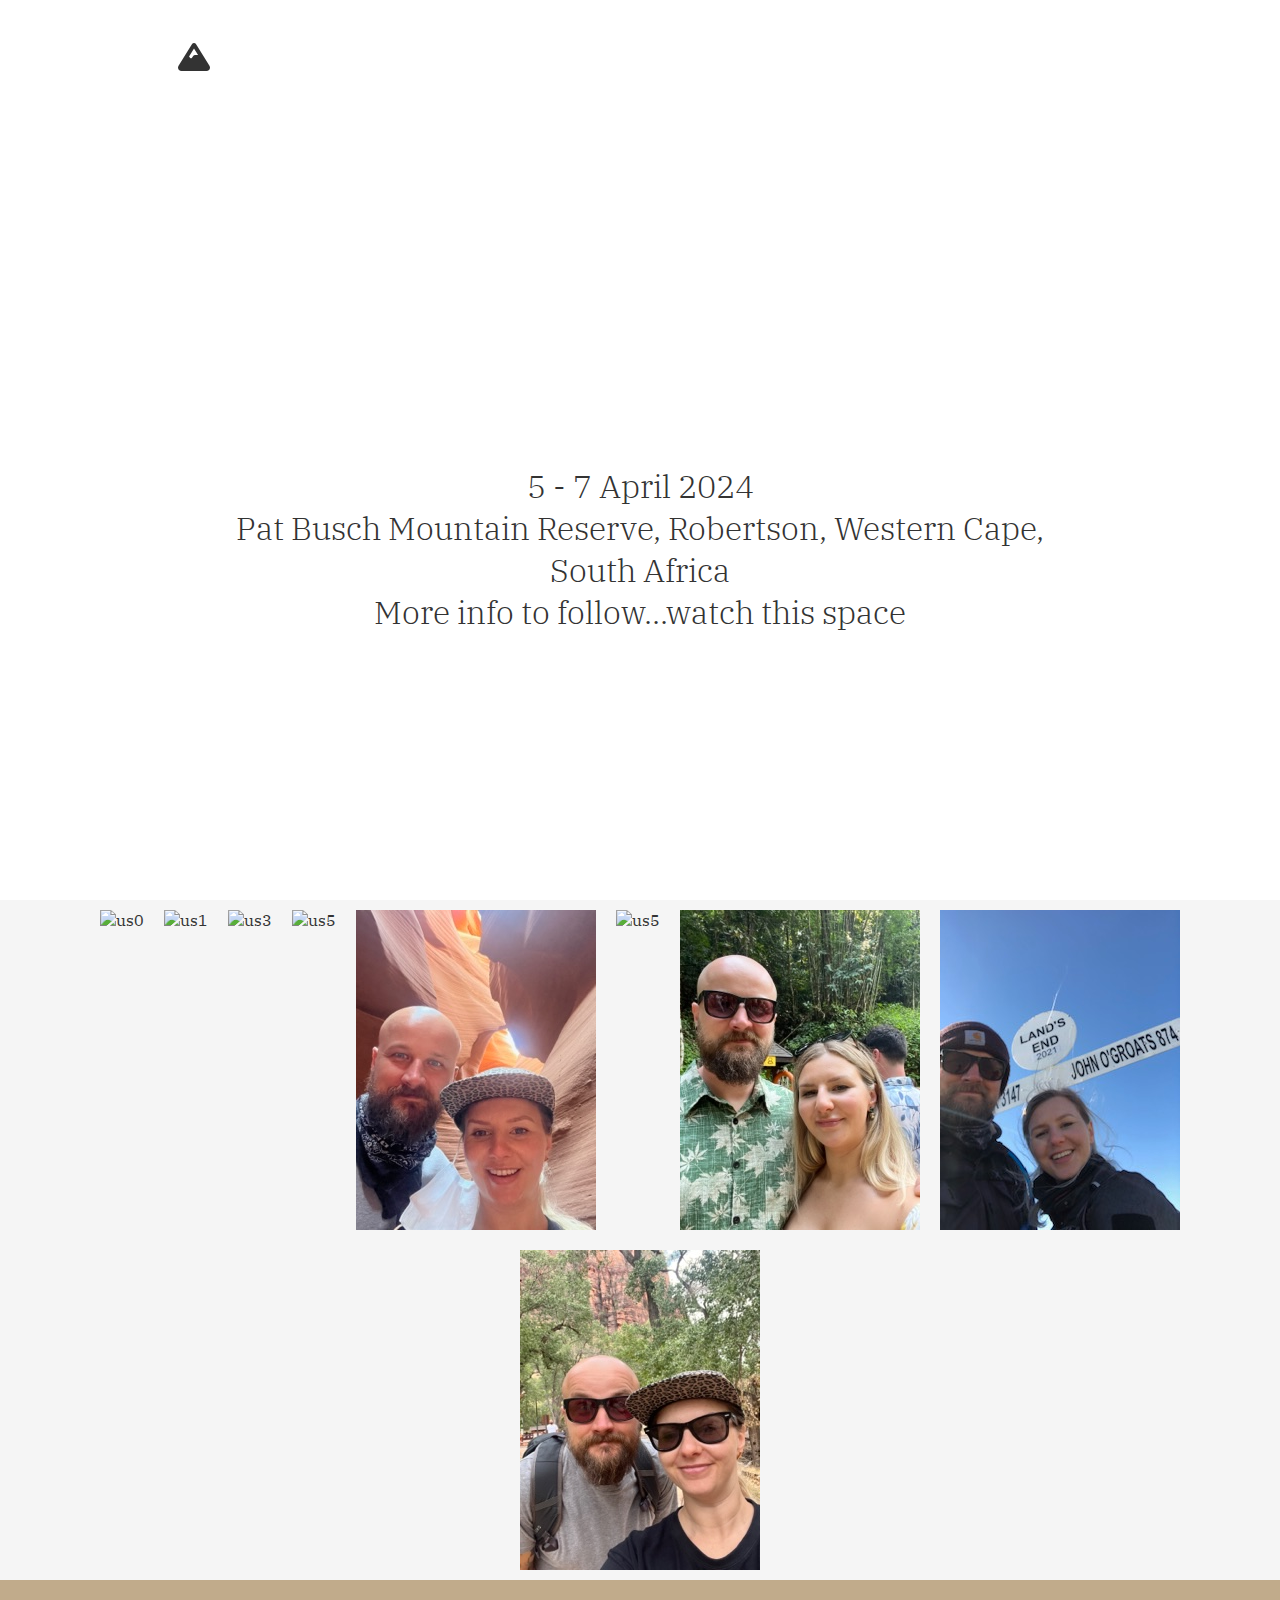
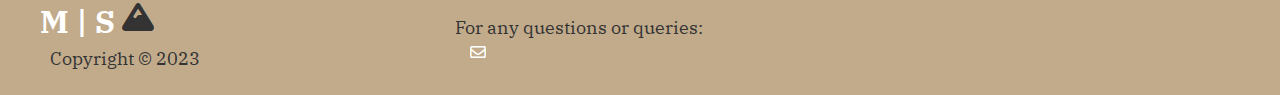
==== index.html @ fc1b4ce1 "initial commit" ====
<!DOCTYPE html>
<html lang="en">
<head>
    <meta charset="UTF-8">
    <meta http-equiv="X-UA-Compatible" content="IE=edge">
    <meta name="viewport" content="width=device-width, initial-scale=1.0">
    <title>M | S</title>
    <link rel="stylesheet" href="style.css">
    <link rel="stylesheet" href="https://cdnjs.cloudflare.com/ajax/libs/font-awesome/6.4.0/css/all.min.css">

</head>
<body>

<!--Nav-->
<header>
<a class='logo' href="#invite">M | S <i class="fa-solid fa-mountain"></i></a>
</header>


<!--Save the date-->
<section class="banner">
    <div class="content">
        <h2>Milos & Samantha</h2>
        <h2>Save the Date</h2>
        <h3>5 - 7 April 2024</h3>
        <h3>Pat Busch Mountain Reserve, Robertson, Western Cape, South Africa</h3>
        <h3>More info to follow...watch this space</h3>
    </div>
</section>



<section class="images">
    <img src="images/image10.jpg" alt="us0">
    <img src="images/image34.jpg" alt="us1">
    <img src="images/image9.jpg" alt="us3">
    <img src="images/image12.jpg" alt="us5">
    <img src="images/image20.jpg" alt="us5">
    <img src="images/image6.jpg" alt="us5">
    <img src="images/image29.jpg" alt="us5">
    <img src="images/image25.jpg" alt="us5">
    <img src="images/image22.jpg" alt="us5">


</section>

<footer class="footer">
    <div class="grid">
        <div>
            <h1 class="logo">M | S <i class="fa-solid fa-mountain"></i> </h1>
            <p>Copyright &copy; 2023</p>
        </div>
        <div class="email">
            <p class="lead">For any questions or queries:</p>
            <a href="mailto:sam.alsemgeest@yahoo.com"><i class="fa-regular fa-envelope"></i></a>     
        </div>
    </div>
</footer>


<script typee="text/javascript">
    window.addEventListener('scroll', function(){
        const header = document.querySelector('header');
        header.classList.toggle('sticky', window.scrollY > 0);
    })



</script>
    
</body>
</html>
---- style.css ----
@import url('https://fonts.googleapis.com/css2?family=Abril+Fatface&family=IBM+Plex+Serif:wght@300&family=Righteous&display=swap');


*{
    margin: 0;
    padding: 0;
    font-family: 'IBM Plex Serif', san-serif;
    box-sizing: border-box;
    color: #333;
    scroll-behavior: smooth;
    overflow-x: hidden;

    
}

:root{
    --primary-color: #e8ddd8;
    --secondary-color: #a8b29a;
    --tertiary-color: #c1ab8b;
    --primary-text: #333;
    --bg-primary: #f5f5f5;
}

body{
    min-height: 1000px
}

h3{
    font-weight: 300;
    color:#111;
}

p{
    padding: 5px 10px;
    font-size: 18px;
}

/* header */

header{
    position: fixed;
    top:0;
    left:0;
    width: 100%;
    padding: 40px 100px;
    z-index: 10000;
    display: flex;
    justify-content: space-between;
    align-items: center;
    transition: 0.5s;
}

header.sticky{
    background: #fff;
    padding: 10px 100px;
    box-shadow: 0 5px 20px rgba(0,0,0,0.05);

}

header .logo{
    color: #fff;
    font-size: 2em;
    text-decoration: none;
    position: relative;
}

header.sticky .logo{
    color: var(--primary-text);
}

/* Banner - save the date */

.banner{
    position: relative;
    width: 100%;
    min-height: 100vh;
    display: flex;
    justify-content: center;
    align-items: center;
    background: url('https://source.unsplash.com/62vi3TG5EDg');
    background-size: cover;
    padding-bottom: 10px;

}

.banner .content{
    max-width: 900px;
    text-align: center;
}

.banner .content h2{
    font-size: 5em;
    color: #fff;
}

.banner .content h3{
    font-size: 2em;
    color: #333;
}

/* images */

.images{
    background-color: var(--bg-primary);
    justify-content: center;
    display: flex;
    flex-wrap: wrap;
    flex-direction: row;
}

.images img{
    margin: 10px;
}


/* footer */

.footer{
    background-color: var(--tertiary-color);
    color: #fff;
    margin: 0 auto;
    overflow: auto;
    padding: 20px 40px;   
}

.footer .grid {
    display: grid;
    grid-template-columns: repeat(3, 1fr);
    gap: 15px;
    justify-content: center;
    align-items: center;
    height: 100%;
  }

 .footer .grid .logo{
    justify-content: center;
    color: white;
 }

 .footer .grid .email i{
    align-items: center;
    justify-content: center;
    color: white;
    margin-left: 25px;
 }

 .footer .grid .email i:hover{
    transform: scale(0.9);
 }
 

 @media (max-width: 991px){


    header .logo{
        flex-direction: column;
        align-items: center;
        justify-content: center; 
        margin-left: 20px;
        padding-bottom: 2px;   
    }

    header, header.sticky{
        flex-direction: column;
        height: auto;   
        width: 100%;
        align-items: center;
        justify-content: center; 
        overflow-x: hidden;   
    }

    .banner .content{
        padding-top: 250px;
        font-size: 1em;
        padding-left: 10px;
        padding-right: 10px;    
    }


 }

 @media (max-width: 500px){
    .footer .grid{
        grid-template-columns: none;
        align-items: center;
        justify-content: center;
        text-align: center;
    }
}

@media (max-width: 360px){

    *{
        text-align: center;
    }
  
    header .logo{
        flex-direction: column;
        align-items: center;
        justify-content: center; 
        margin-left: 20px;
        padding-bottom: 2px;
    }
    
    .banner .content{
        padding-top: 250px;
        font-size: 10px;
        padding-left: 10px;
        padding-right: 10px;
        margin: 10px;  
    }

    .footer .grid{
        grid-template-columns: none;
    }

    .footer .grid .email i{
        margin-right: 25px;
     }
}
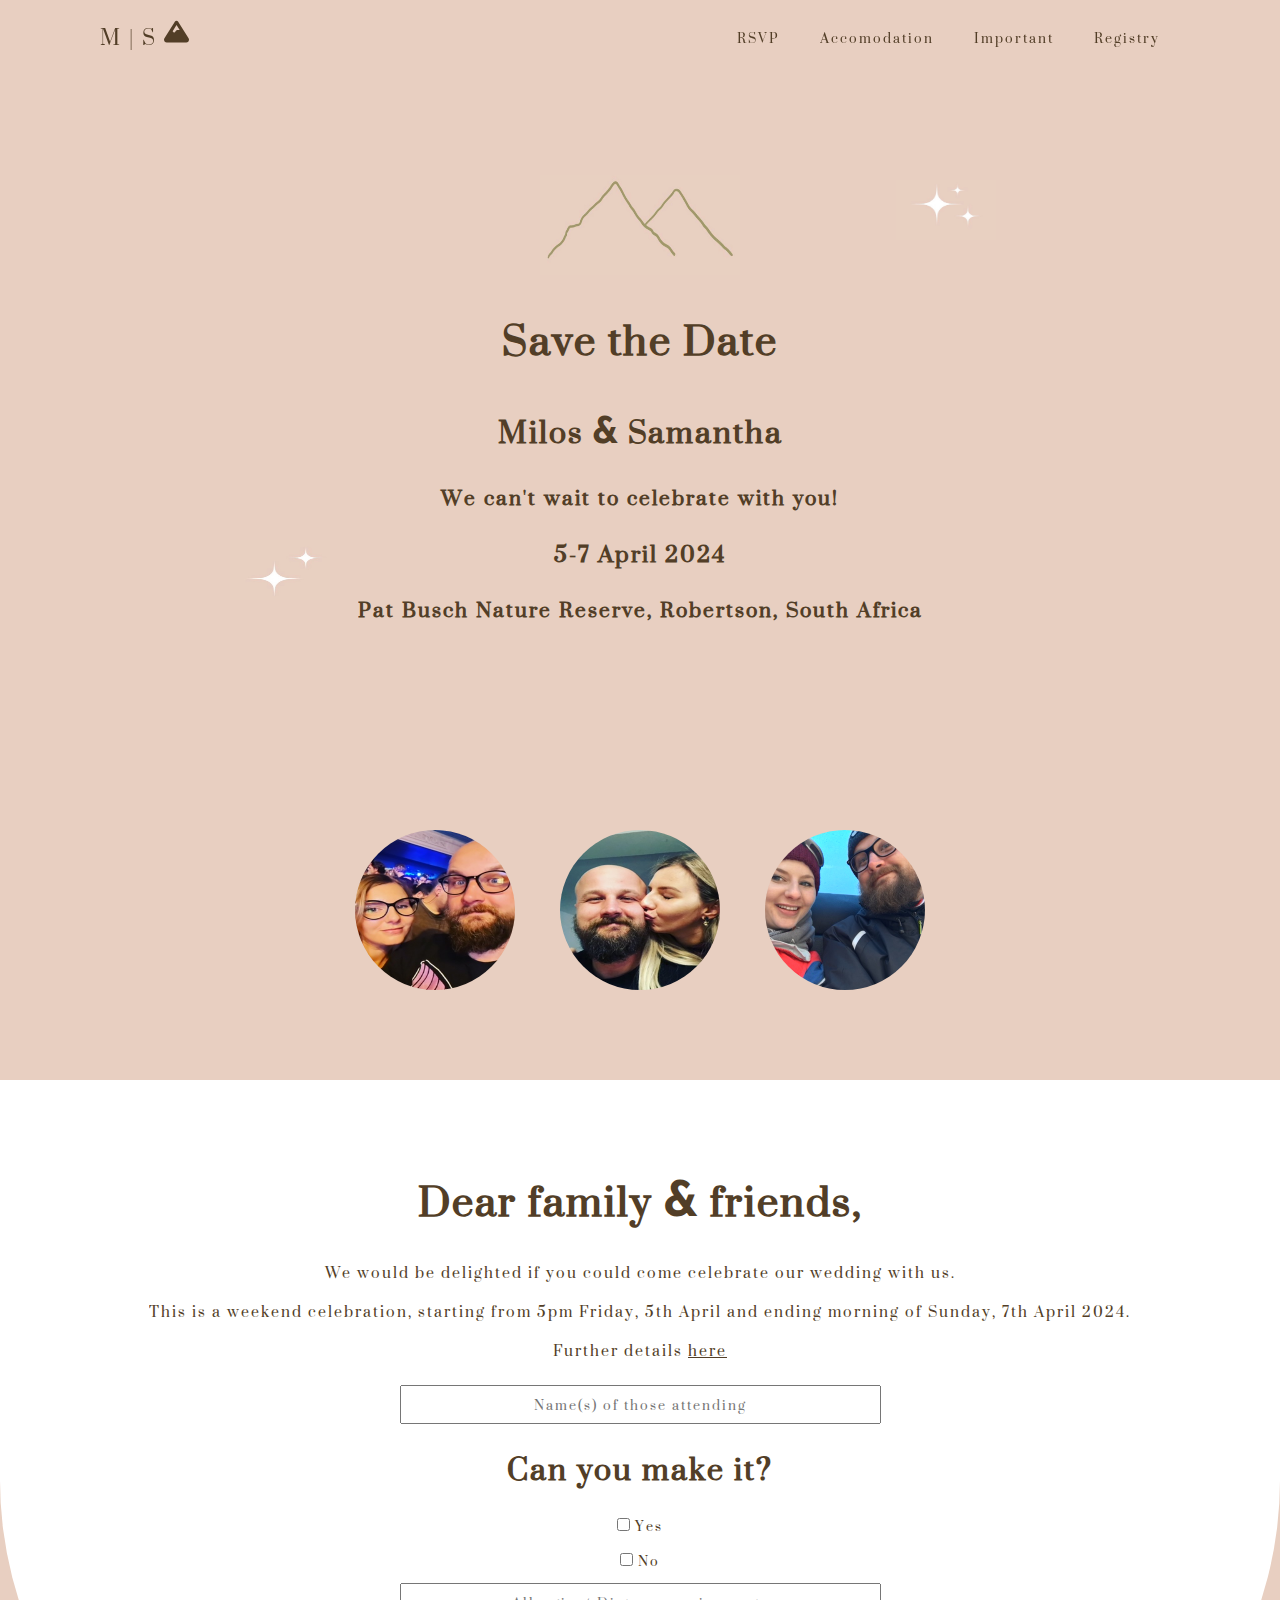
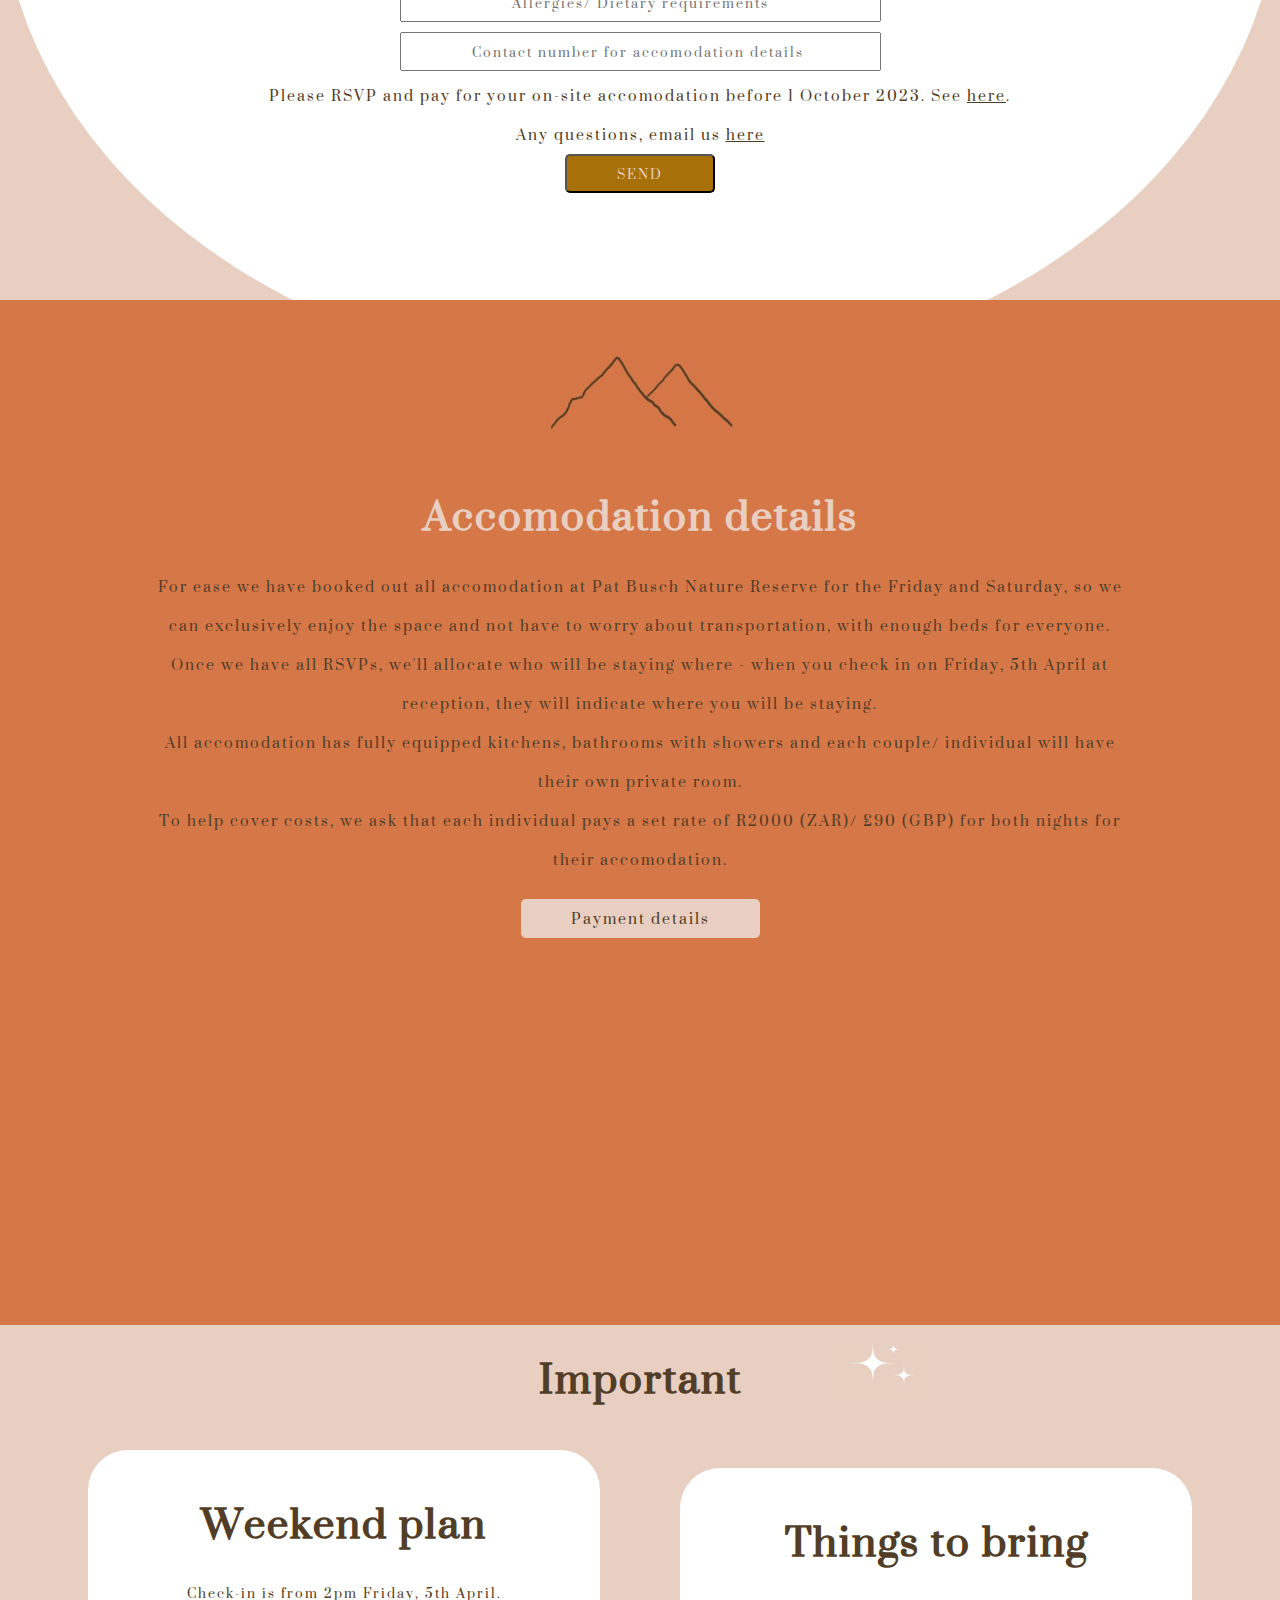
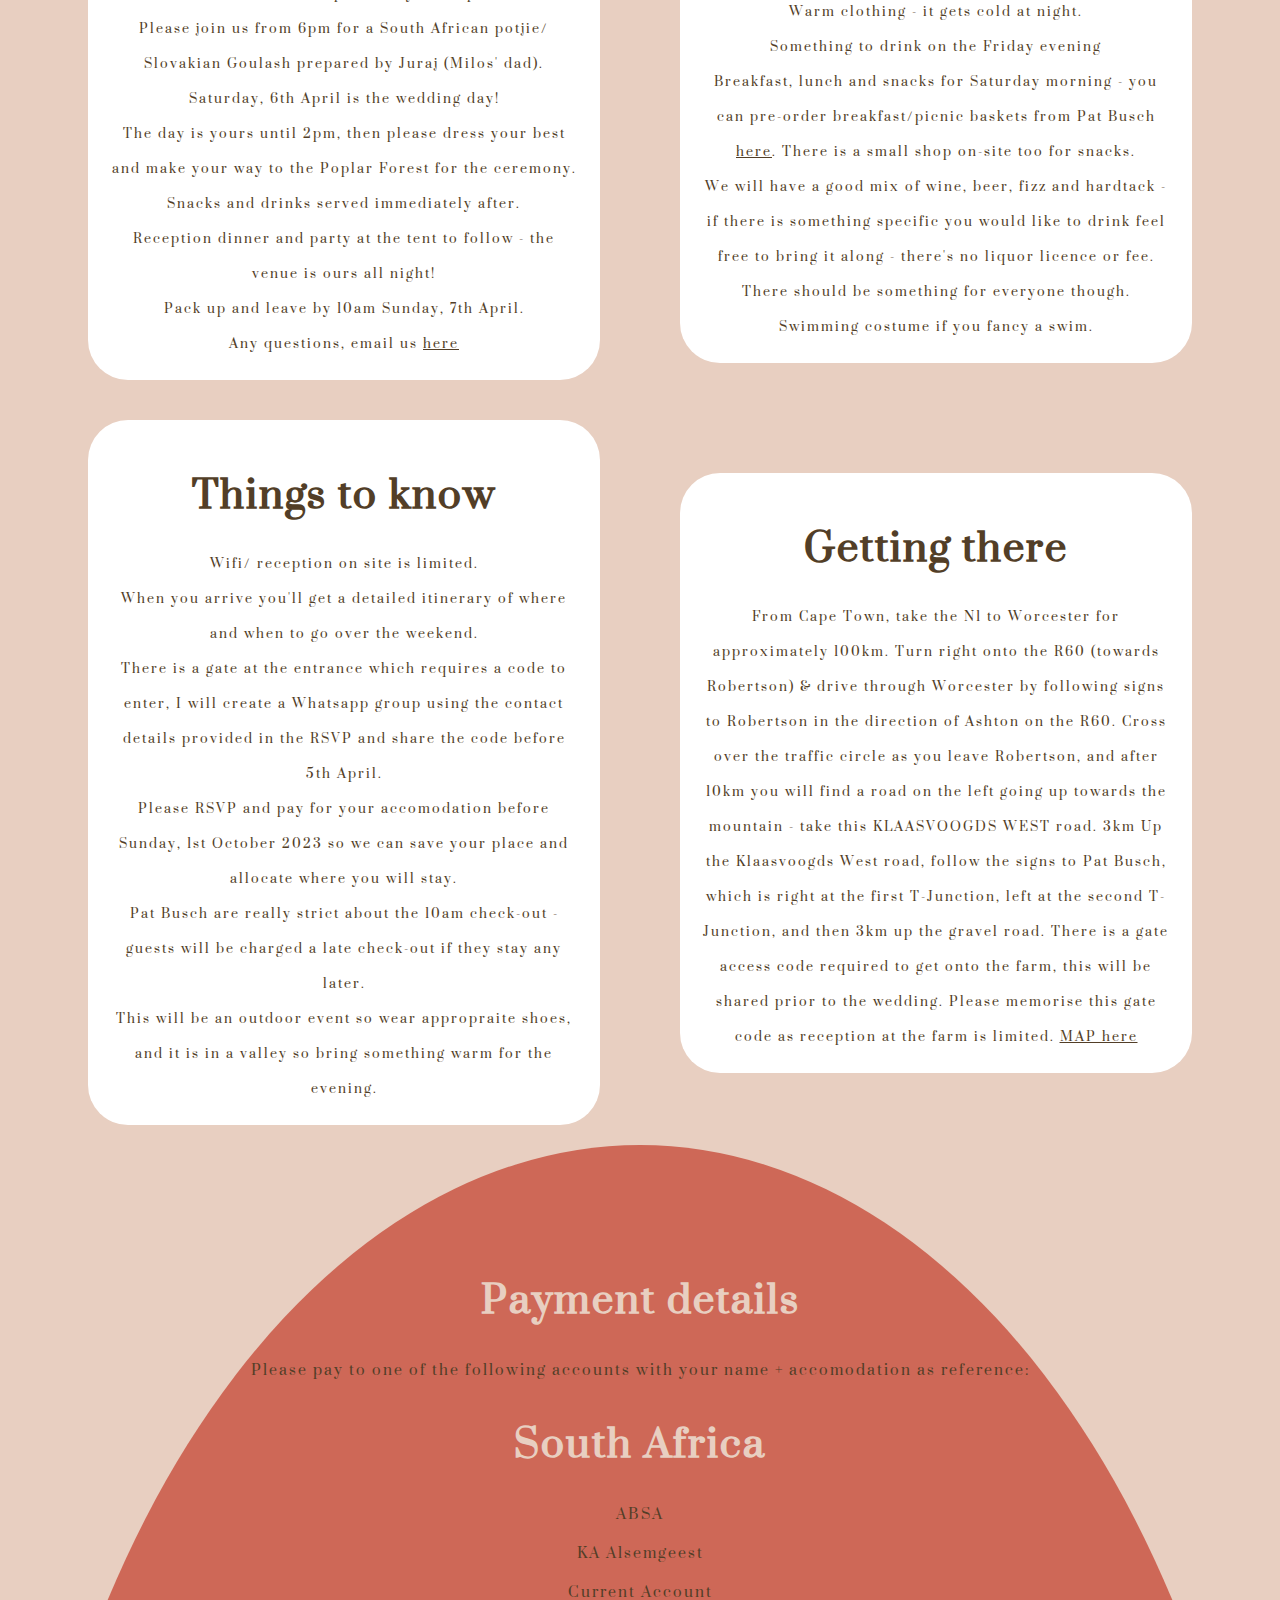
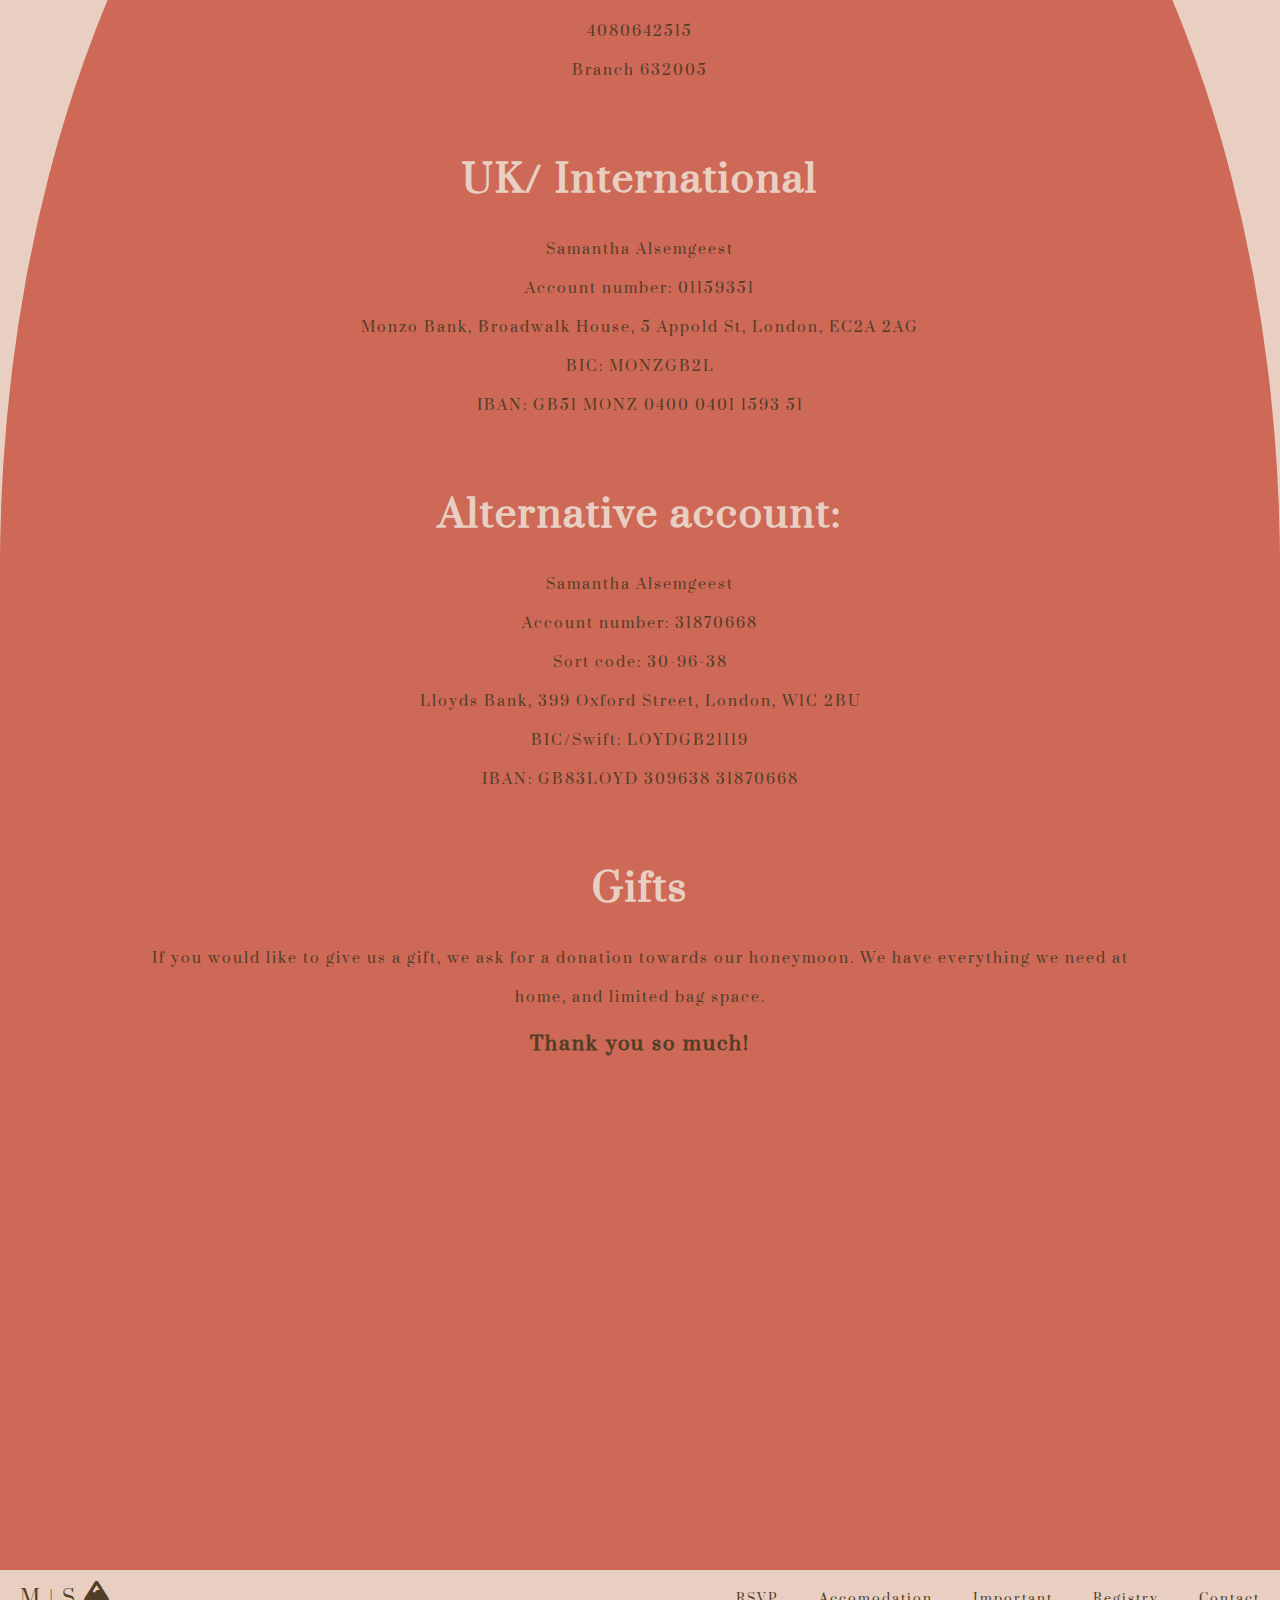
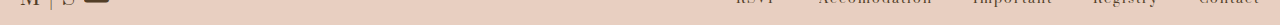
==== commit d08b5fd6: "Add files via upload" ====
--- a/index.html
+++ b/index.html
@@ -11,62 +11,223 @@
 </head>
 <body>
 
-<!--Nav-->
-<header>
-<a class='logo' href="#invite">M | S <i class="fa-solid fa-mountain"></i></a>
-</header>
-
-
-<!--Save the date-->
+<!--Nav bar  -->    
+
+    <header>
+        <a class='logo' href="#invite">M | S <i class="fa-solid fa-mountain"></i></a>
+        <nav class="navbar">
+            <ul>
+                <li><a href="#rsvp">RSVP</a></li>
+                <li><a href="#accomodation">Accomodation</a></li>
+                <li><a href="#important">Important</a></li>  
+                <li><a href="#registry">Registry</a></li>  
+
+            </ul>
+        </nav>
+    </header>
+
+    <img class="star" src="images/star3.jpg" alt="">
+    <img class="star2" src="images/star2.jpg" alt="">
+
+<!--Save the date -->   
+    <section class ="banner">
+        <div class="content">
+            <img class="mountain" src="images/mountain2.jpg" alt="">
+            <h1>Save the Date</h1>
+            <h2>Milos <span class="other">&</span> Samantha</h2>
+            <h3>We can't wait to celebrate with you!</h3>
+            <h3 class="bolder">5-7 April 2024</h3>
+            <h4>Pat Busch Nature Reserve, Robertson, South Africa </h4>     
+        </div>
+
+    </section>
+
+<!-- Pics-->
+<div class="bannerAdded">
+    <div class="photos">
+        <img src="images/image6.JPG" alt="us0">
+        <img src="images/image12.JPG" alt="us1">
+        <img src="images/image34.JPG" alt="us2">
+    </div>
+</div>
+
+
+<!-- RSVP -->   
+
+<div class="rsvp-shape" id="rsvp"></div>
 <section class="banner">
-    <div class="content">
-        <h2>Milos & Samantha</h2>
-        <h2>Save the Date</h2>
-        <h3>5 - 7 April 2024</h3>
-        <h3>Pat Busch Mountain Reserve, Robertson, Western Cape, South Africa</h3>
-        <h3>More info to follow...watch this space</h3>
+    <div>
+            <h1>Dear family <span class="other">&</span> friends, </h1>
+            <p>We would be delighted if you could come celebrate our wedding with us.</p>
+            <p>This is a weekend celebration, starting from 5pm Friday, 5th April and ending morning of Sunday, 7th April 2024.</p>
+            <p>Further details <a href="#important">here</a></p>
+        
+            <form name="rsvp" method="POST" netlify-honeypot="bot-field" data-netlify="true">
+                <input type="hidden" name="form-name" value="contact">
+                <p class="hidden"><label>Don't fill this out if you're human: <input name="bot-field"></label></p>
+                <div class="form-control">
+                    <input type="text" name="name" placeholder="Name(s) of those attending" required>
+                </div>
+                <div class="box">
+                    <h2>Can you make it? </h2>  
+                    <input type="checkbox" id="yes" name="yes" value="yes" >
+                    <label for="yes">Yes</label>
+                </div>
+                <div class="box">
+                    <input type="checkbox" id="no" name="no" value="no" >
+                    <label for="no">No</label>
+                </div>
+                <div class="form-control">
+                    <input type="text" name="diet" placeholder="Allergies/ Dietary requirements">
+                </div>
+                <div class="form-control">
+                    <input type="text" name="contact" placeholder="Contact number for accomodation details " required>
+                </div>
+        
+                <p>Please RSVP and pay for your on-site accomodation before <bold>1 October 2023</bold>. See <a href="#accomodation">here</a>.</p>
+                <p>Any questions, email us <a href="mailto:sam.alsemgeest@yahoo.com?subject=wedding question">here</a></p>
+                <input type="submit" value="SEND" class="btn">
+            </form>
     </div>
 </section>
 
-
-
-<section class="images">
-    <img src="images/image10.jpg" alt="us0">
-    <img src="images/image34.jpg" alt="us1">
-    <img src="images/image9.jpg" alt="us3">
-    <img src="images/image12.jpg" alt="us5">
-    <img src="images/image20.jpg" alt="us5">
-    <img src="images/image6.jpg" alt="us5">
-    <img src="images/image29.jpg" alt="us5">
-    <img src="images/image25.jpg" alt="us5">
-    <img src="images/image22.jpg" alt="us5">
-
-
-</section>
-
-<footer class="footer">
-    <div class="grid">
-        <div>
-            <h1 class="logo">M | S <i class="fa-solid fa-mountain"></i> </h1>
-            <p>Copyright &copy; 2023</p>
+<!--Accomodation-->
+
+<section class="banner view">
+        <div class="container">
+            <div class="container-content" id="accomodation">
+                    <img class="mountain" src="images/mountain3.jpg" alt="">
+                <h1>Accomodation details</h1>
+                <p>For ease we have booked out all accomodation at Pat Busch Nature Reserve for the Friday and Saturday, so we can exclusively enjoy the space and not have to worry about transportation, with enough beds for everyone. </p>
+                <p>Once we have all RSVPs, we'll allocate who will be staying where - when you check in on Friday, 5th April at reception, they will indicate where you will be staying.</p>
+                <p>All accomodation has fully equipped kitchens, bathrooms with showers and each couple/ individual will have their own private room.</p>
+                <p>To help cover costs, we ask that each individual pays a set rate of R2000 (ZAR)/ £90 (GBP) for both nights for their accomodation. </p>
+                <div class="btn"><a href="#registry">Payment details</a></div>
+            </div> 
+        </div> 
+</section>
+
+<!--Important-->
+
+<section class="banner">
+    <div class="content" id="important">
+        <h1>Important</h1>
+        <img class="star3" src="images/star3.jpg" alt="">
+
+        <div class="items">
+            <div class="box">
+                <h1>Weekend plan</h1>
+                <ul>
+                    <li>Check-in is from 2pm Friday, 5th April.</li>
+                    <li>Please join us from 6pm for a South African potjie/ Slovakian Goulash prepared by Juraj (Milos' dad).</li>
+                    <li>Saturday, 6th April is the wedding day!</li>
+                    <li>The day is yours until 2pm, then please dress your best and make your way to the Poplar Forest for the ceremony.</li>
+                    <li>Snacks and drinks served immediately after.</li>
+                    <li>Reception dinner and party at the tent to follow - the venue is ours all night!</li>
+                    <li>Pack up and leave by 10am Sunday, 7th April.</li>
+                    <li>Any questions, email us <a href="mailto:sam.alsemgeest@yahoo.com?subject=wedding question">here</a></li>
+            </ul>
+            </div>    
+
+            <div class="box">
+                <h1>Things to bring</h1>
+                <ul>
+                    <li>Warm clothing - it gets cold at night.</li>
+                    <li>Something to drink on the Friday evening</li>
+                    <li>Breakfast, lunch and snacks for Saturday morning - you can pre-order breakfast/picnic baskets from Pat Busch <a href="https://www.patbusch.co.za/amenities-activities/">here</a>. There is a small shop on-site too for snacks.</li>
+                    <li>We will have a good mix of wine, beer, fizz and hardtack - if there is something specific you would like to drink feel free to bring it along - there's no liquor licence or fee. There should be something for everyone though.  </li>
+                    <li>Swimming costume if you fancy a swim.</li>
+                </ul>
+            </div> 
+
+            <div class="box">
+                <h1>Things to know</h1>
+                <ul>
+                    <li>Wifi/ reception on site is limited.</li>
+                    <li>When you arrive you'll get a detailed itinerary of where and when to go over the weekend.</li>
+                    <li>There is a gate at the entrance which requires a code to enter, I will create a Whatsapp group using the contact details provided in the RSVP and share the code before 5th April.</li>
+                    <li>Please RSVP and pay for your accomodation before Sunday, 1st October 2023 so we can save your place and allocate where you will stay.</li>
+                    <li>Pat Busch are really strict about the 10am check-out - guests will be charged a late check-out if they stay any later.  </li>
+                    <li>This will be an outdoor event so wear appropraite shoes, and it is in a valley so bring something warm for the evening. </li>
+                </ul>
+            </div> 
+
+            <div class="box">
+                <h1>Getting there</h1>
+                <ul>From Cape Town, take the N1 to Worcester for approximately 100km. Turn right onto the R60 (towards Robertson) & drive through Worcester  by following signs to Robertson in the direction of Ashton on the R60.
+                    Cross over the traffic circle as you leave Robertson, and after 10km you will find a road on the left going up towards the mountain - take this KLAASVOOGDS WEST road. 3km Up the Klaasvoogds West road, follow the signs to Pat Busch, which is right at the first T-Junction, left at the second T-Junction, and then 3km up the gravel road. There is a gate access code required to get onto the farm, this will be shared prior to the wedding. Please memorise this gate code as reception at the farm is limited. 
+                    <a class="link" href="https://www.google.co.za/maps/place/Pat+Busch+Mountain+Reserve/@-33.7769336,19.9949615,16z/data=!4m9!3m8!1s0x1dd2425331ddb491:0x8a107c0604fb4125!5m2!4m1!1i2!8m2!3d-33.7766423!4d19.9968631!16s%2Fg%2F1pp2txv41">MAP here</a>
+                    </ul>
+            </div> 
+
+    </div>    
+    </div>
+</section>
+
+<section class="banner longer" id="registry">
+    <div class="payment">
+            <div class="payment-content">
+
+            <h1>Payment details</h1>
+            <p>Please pay to one of the following accounts with your name + accomodation as reference:</p>
+            <h1>South Africa</h1>
+            <p>ABSA</p>
+            <p>KA Alsemgeest</p>
+            <p>Current Account</p>
+            <p>4080642515</p>
+            <p>Branch 632005</p>
+            <br>
+
+            <h1>UK/ International</h1>
+                <p>Samantha Alsemgeest</p>
+                <p>Account number: 01159351</p>
+                <p>Monzo Bank, Broadwalk House, 5 Appold St, London, EC2A 2AG</p>
+                <p>BIC: MONZGB2L</p>
+                <p>IBAN: GB51 MONZ 0400 0401 1593 51</p>
+                <br>
+
+                <h1>Alternative account:</h1>
+                <p>Samantha Alsemgeest</p>
+                <p>Account number: 31870668</p>
+                <p>Sort code: 30-96-38</p>
+                <p>Lloyds Bank, 399 Oxford Street, London, W1C 2BU</p>
+                <p>BIC/Swift: LOYDGB21119</p>
+                <p>IBAN: GB83LOYD 309638 31870668</p>
+                <br>
+
+                <h1>Gifts</h1>
+                <p>If you would like to give us a gift, we ask for a donation towards our honeymoon. We have everything we need at home, and limited bag space. </p>
+                <h3>Thank you so much!</h3>
+        
         </div>
-        <div class="email">
-            <p class="lead">For any questions or queries:</p>
-            <a href="mailto:sam.alsemgeest@yahoo.com"><i class="fa-regular fa-envelope"></i></a>     
+    </div>  
+</section>
+
+<!--footer-->
+<footer>
+    
+        <a class='logo' href="#invite">M | S <i class="fa-solid fa-mountain"></i></a>
+        <div class="navbar">
+            <ul>
+                <li><a href="#rsvp">RSVP</a></li>
+                <li><a href="#accomodation">Accomodation</a></li>
+                <li><a href="#important">Important</a></li>  
+                <li><a href="#registry">Registry</a></li>  
+                <li><a href="mailto:sam.alsemgeest@yahoo.com?subject=wedding question">Contact</a></li> 
+            </ul>
         </div>
-    </div>
+
+
 </footer>
 
-
-<script typee="text/javascript">
-    window.addEventListener('scroll', function(){
-        const header = document.querySelector('header');
-        header.classList.toggle('sticky', window.scrollY > 0);
-    })
-
-
-
-</script>
+    <script type="text/javascript">
+        window.addEventListener('scroll', function(){
+            const header = document.querySelector('header');
+            header.classList.toggle('sticky', window.scrollY > 0);
+        })
+    
+    
+    </script>
     
 </body>
 </html>--- a/style.css
+++ b/style.css
@@ -1,54 +1,330 @@
-@import url('https://fonts.googleapis.com/css2?family=Abril+Fatface&family=IBM+Plex+Serif:wght@300&family=Righteous&display=swap');
-
+
+@import url('https://fonts.googleapis.com/css2?family=Josefin+Sans:wght@100&family=Suranna&display=swap');
+
+/* Media Queries */
+
+
+@media (max-width: 1000px){
+
+    *{
+        flex-direction: column;
+        align-items: center;
+        justify-content: center; 
+        text-align: center;  
+        
+    }
+
+    .banner .content{
+        margin-top: 200px;
+    }
+
+  
+    /* rsvp */
+
+    form{
+        background-color: #fff;
+    }
+
+    section.banner.view{
+        margin-top: -20px;
+    }    
+        div#accomodation.container-content{
+            background-color:#d67747;
+        }    
+    
+    section#registry.banner.longer{
+        background-color: #ce6857;
+    }   
+    
+    
+}
+    
+@media (max-width: 900px){
+    
+    header .logo{
+        flex-direction: column;
+        align-items: center;
+        justify-content: center; 
+        margin-left: 20px;
+        padding-bottom: 2px;
+    }
+    
+    
+    header, header.sticky{
+        flex-direction: column;
+        height: auto;   
+        width: 100%;
+        align-items: center;
+        justify-content: center; 
+        overflow-x: hidden;   
+    }
+    
+    header .navbar{
+        flex-direction: column;
+        align-items: center;
+        justify-content: center;
+        height: auto;
+    }
+    
+    .banner .content{
+        padding-top: 150px;
+        font-size: 1em;
+        padding-left: 10px;
+        padding-right: 10px;    
+    }
+
+    .banner .content{
+        margin-top: 70px;
+    }
+
+
+    .star{
+        position: absolute;
+        height: 60px;
+        width: 100px;
+        left: 5%;
+        top: 60%;
+    }
+
+
+        
+    div#important.content{
+        padding-top: 20px;
+    }
+    
+    div#important.content div.items{
+        display: flex;
+        align-items: center;
+        justify-content: center;
+        flex-wrap: wrap;
+        flex-direction: column;
+        width: 1200px;
+        height: 100%;
+   
+    }
+
+    img.star3{
+        position: absolute;
+        height: 40px;
+        width: 80px;
+        left: 78%;
+        top: 2%;
+    
+        }
+
+    footer{
+        flex-direction: column;
+        height: auto;   
+        width: 100%;
+        align-items: center;
+        justify-content: center; 
+        
+    }
+
+      
+}
+
+@media (max-width: 780px){
+   
+    img.star2{
+        position: absolute;
+        height: 40px;
+        width: 80px;
+        left: 18%;
+        top: 35%;
+    }
+
+/* RSVP */ 
+    div form .form-control {
+        width: 100%;
+        }
+
+    div form .form-control input{
+        width: 80%;
+    }
+
+/* Accomodation */ 
+
+    div#accomodation.container-content{
+        padding: 0 50px;
+    }
+
+    /* Important */ 
+    
+    div#important.content div.items{
+        width: 1000px;
+        height: 100%;
+   
+    }
+  
+
+     /* Payment  */ 
+
+    div.payment{
+        margin-right: 20px;
+    } 
+
+     div.payment-content{
+        position: relative;
+        align-items: center;
+        justify-content: center;
+        text-align: center;
+        margin: auto;
+       
+      
+    
+
+    } 
+
+      /* Footer */ 
+ 
+    footer{
+        font-size: 12px;
+    }
+
+   
+}     
+
+@media (max-width: 450px){    
+
+    *{
+        flex-direction: column;
+        align-items: center;
+        justify-content: center; 
+        text-align: center;
+    }
+
+    h1{
+        font-size: 30px;
+    }
+
+    h2{
+        font-size: 20px;
+    }
+
+    p{
+        font-size: 15px;
+    }
+
+    .banner .content{
+        margin-top: 20px;
+    }
+
+    header ul, header.sticky ul{
+        flex-direction: column;
+        height: auto;   
+        width: 100%;
+        align-items: center;
+        justify-content: center; 
+        overflow-x: hidden;   
+    }
+
+    .banner .content{
+        padding-top: 250px;
+    }
+
+    div form .form-control {
+        width: 100%;
+        }
+
+    div form .form-control input{
+        width: 100%;
+        font-size: 12px;
+    }
+
+  
+    div#important.content div.items{
+        width: 800px;
+   
+    }
+
+    
+
+    section#registry.banner.longer{
+        display: flex;
+        align-items: center;
+        justify-content: center; 
+        text-align: center;
+        padding: 0px 0px 0px;
+        border-radius:0%;
+        width: 100%;
+
+       
+    }
+  
+ 
+   
+    
+}
+
+/* Core */
 
 *{
     margin: 0;
     padding: 0;
-    font-family: 'IBM Plex Serif', san-serif;
+    font-family: 'Suranna', serif;
+    letter-spacing: 2px;
     box-sizing: border-box;
-    color: #333;
+    color: #523e27;
     scroll-behavior: smooth;
     overflow-x: hidden;
-
-    
-}
-
-:root{
-    --primary-color: #e8ddd8;
-    --secondary-color: #a8b29a;
-    --tertiary-color: #c1ab8b;
-    --primary-text: #333;
-    --bg-primary: #f5f5f5;
+}
+
+.other{
+    font-family: 'Josefin Sans', sans-serif;
+    letter-spacing: 0px;
 }
 
 body{
-    min-height: 1000px
-}
-
-h3{
-    font-weight: 300;
-    color:#111;
+    min-height: 1000px;
+    background-color: #e8cfc1;
 }
 
 p{
-    padding: 5px 10px;
     font-size: 18px;
 }
 
-/* header */
+h1, h2, h3, h4{
+    font-size: 1.5em;
+}
+
+/* Navigation */
 
 header{
     position: fixed;
     top:0;
     left:0;
     width: 100%;
-    padding: 40px 100px;
+    padding: 10px 100px;
     z-index: 10000;
     display: flex;
     justify-content: space-between;
     align-items: center;
     transition: 0.5s;
-}
+    
+}
+
+header .logo{
+    font-size: 25px;
+    text-decoration: none;
+    position: relative;
+}
+
+
+header .navbar ul{
+    display: flex;
+}
+
+header .navbar li{
+    margin: 0 20px;
+
+}
+
+header .navbar li a{
+    text-decoration: none;
+
+}
+
 
 header.sticky{
     background: #fff;
@@ -57,164 +333,270 @@
 
 }
 
-header .logo{
-    color: #fff;
-    font-size: 2em;
-    text-decoration: none;
-    position: relative;
-}
-
-header.sticky .logo{
-    color: var(--primary-text);
-}
-
-/* Banner - save the date */
+/* Misc */
+
+.star{
+    position: absolute;
+    height: 60px;
+    width: 100px;
+    left: 70%;
+    top: 20%;
+}
+
+
+.star2{
+    position: absolute;
+    height: 60px;
+    width: 100px;
+    left: 18%;
+    top: 60%;
+}
+
+.star3 {
+    position: absolute;
+    height: 60px;
+    width: 100px;
+    left: 65%;
+    top: 1%;
+}
+
+/* save the date */
 
 .banner{
     position: relative;
-    width: 100%;
-    min-height: 100vh;
+    min-height: 90vh;
+    width: 100%;
     display: flex;
     justify-content: center;
     align-items: center;
-    background: url('https://source.unsplash.com/62vi3TG5EDg');
-    background-size: cover;
-    padding-bottom: 10px;
-
-}
-
-.banner .content{
-    max-width: 900px;
     text-align: center;
-}
-
-.banner .content h2{
-    font-size: 5em;
-    color: #fff;
-}
-
-.banner .content h3{
-    font-size: 2em;
-    color: #333;
-}
-
-/* images */
-
-.images{
-    background-color: var(--bg-primary);
+    overflow: hidden;
+}
+
+.banner h1{
+    font-size: 48px;
+    font-weight: bold;
+}
+
+.banner h2{
+    font-size:36px;
+}
+
+.bolder{
+    font-size:27px;
+    font-weight: 600;
+
+}
+
+.banner .mountain{
+    height: 100px;
+    width: 200px;
+    
+}
+
+/* pics */
+
+.bannerAdded{
+    position: relative;
+    min-height: 30vh;
+    width: 100%;
+    display: flex;
     justify-content: center;
+
+}
+
+
+.photos img{ 
+    height: 200px;
+    width: 200px;
+    border-radius: 50%;
+    padding: 20px;
+
+}
+/* RSVP */
+
+.rsvp-shape{
+    content:'';
+    position: absolute;
+    width: 100%;
+    height: 100%;
+    background: #fff;
+    border-radius: 0 0 90% 90%/0 0 100% 100%;
+
+}
+
+
+.hidden {
+    visibility: hidden;
+    height: 0;
+}
+
+form{
+    width: 100%;
+    padding: 10px;
+}
+
+div .form-control input{
+    width: 50%;
+    text-align: center;
+    justify-content: center;
+    margin: 5px 0;
+    font-size: 16px;
+}
+
+div .form-control input:focus{
+    outline:none;
+}
+
+div input.btn{
+    background: #a87008;
+    display: inline-block;
+    padding: 0 50px;
+    color:#e8cfc1;
+    text-decoration: none;
+    letter-spacing: 2px;
+    border-radius: 5px;
+    cursor: pointer;
+    margin-bottom: 20px;
+    font-size: 16px;
+    
+}
+
+/*accomodation*/
+
+.view{
+    min-height: 115vh;
+}
+
+.banner .container{
+    color:#e8cfc1;
+    display: inline-block;
+    position: absolute;
+    width: 100%;
+    height: 100%;
+    background-color: #d67747;
+    padding: 50px 0;
+    margin-top: 20px;
+
+}
+
+.banner .container h1{
+    color: #e8cfc1;
+}
+
+.banner .container-content{
+    position: absolute;
+    padding: 0 150px;
+}
+
+
+.banner .container .btn{
+    background: #e8cfc1;
+    display: inline-block;
+    padding: 0 50px;
+    color: #525252;
+    text-decoration: none;
+    letter-spacing: 2px;
+    border-radius: 5px;
+    cursor: pointer;
+    margin: 20px 0;
+    font-size: 18px;
+    
+}
+
+.banner .container .btn a{
+    text-decoration: none;
+}
+
+/*Important*/
+
+.banner .items{
     display: flex;
     flex-wrap: wrap;
-    flex-direction: row;
-}
-
-.images img{
-    margin: 10px;
-}
-
-
-/* footer */
-
-.footer{
-    background-color: var(--tertiary-color);
-    color: #fff;
-    margin: 0 auto;
-    overflow: auto;
-    padding: 20px 40px;   
-}
-
-.footer .grid {
-    display: grid;
-    grid-template-columns: repeat(3, 1fr);
-    gap: 15px;
-    justify-content: center;
-    align-items: center;
-    height: 100%;
-  }
-
- .footer .grid .logo{
-    justify-content: center;
-    color: white;
- }
-
- .footer .grid .email i{
     align-items: center;
     justify-content: center;
-    color: white;
-    margin-left: 25px;
- }
-
- .footer .grid .email i:hover{
-    transform: scale(0.9);
- }
- 
-
- @media (max-width: 991px){
-
-
-    header .logo{
-        flex-direction: column;
-        align-items: center;
-        justify-content: center; 
-        margin-left: 20px;
-        padding-bottom: 2px;   
-    }
-
-    header, header.sticky{
-        flex-direction: column;
-        height: auto;   
-        width: 100%;
-        align-items: center;
-        justify-content: center; 
-        overflow-x: hidden;   
-    }
-
-    .banner .content{
-        padding-top: 250px;
-        font-size: 1em;
-        padding-left: 10px;
-        padding-right: 10px;    
-    }
-
-
- }
-
- @media (max-width: 500px){
-    .footer .grid{
-        grid-template-columns: none;
-        align-items: center;
-        justify-content: center;
-        text-align: center;
-    }
-}
-
-@media (max-width: 360px){
-
-    *{
-        text-align: center;
-    }
-  
-    header .logo{
-        flex-direction: column;
-        align-items: center;
-        justify-content: center; 
-        margin-left: 20px;
-        padding-bottom: 2px;
-    }
-    
-    .banner .content{
-        padding-top: 250px;
-        font-size: 10px;
-        padding-left: 10px;
-        padding-right: 10px;
-        margin: 10px;  
-    }
-
-    .footer .grid{
-        grid-template-columns: none;
-    }
-
-    .footer .grid .email i{
-        margin-right: 25px;
-     }
-}+}
+
+.banner .items .box{
+    width: 40%;
+    height: 100%;
+    margin: 20px 40px;
+    padding: 20px;
+    background: #fff;
+    border-radius: 40px; 
+}
+
+
+
+/*payments*/
+
+.longer{
+    min-height: 225vh;
+
+}
+
+.banner .payment{
+    color:#e8cfc1;
+    display: inline-block;
+    position: absolute;
+    width: 100%;
+    height: 100%;
+    border-radius: 99% 99% 0% 0%/100% 100% 90% 90%;
+    background-color: #ce6857;
+    padding: 100px 0;
+
+}
+
+.banner .payment h1{
+    color: #e8cfc1;
+}
+
+.banner .payment h2{
+    color: #e8cfc1;
+}
+
+.banner .payment-content{
+    position: absolute;
+    padding: 0 150px;
+    margin: auto;
+    padding-bottom: 20px;
+}
+
+/* Footer */
+
+
+
+
+footer{
+    position: absolute;
+    width: 100%;
+    height: 100%
+    padding: 10px 100px;
+    z-index: 10000;
+    display: flex;
+    justify-content: space-between;
+}
+
+footer .logo{
+    font-size: 25px;
+    text-decoration: none;
+    position: relative;
+    padding-left: 20px;
+}
+
+
+footer .navbar ul{
+    display: flex;
+}
+
+footer .navbar li{
+    position: relative;
+    margin: 10px 20px;
+
+}
+
+footer .navbar li a{
+    text-decoration: none;
+
+}
+
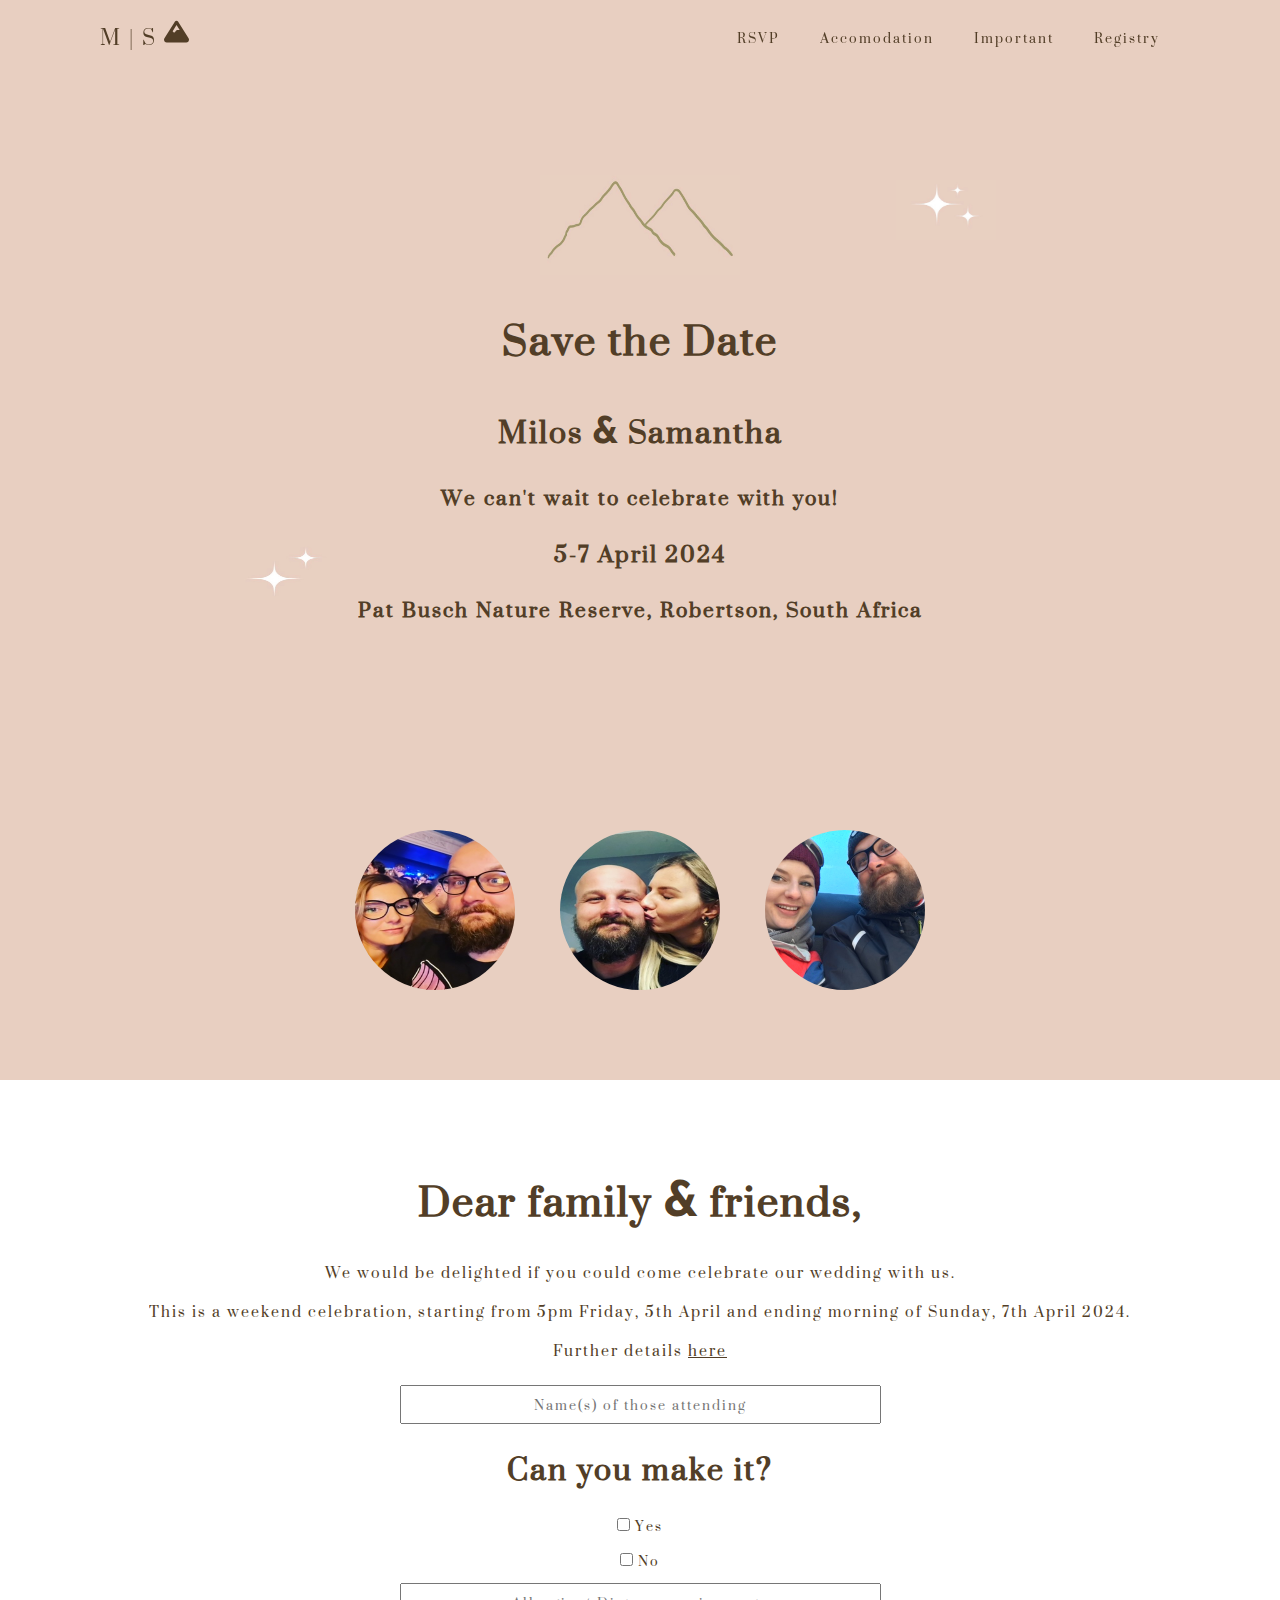
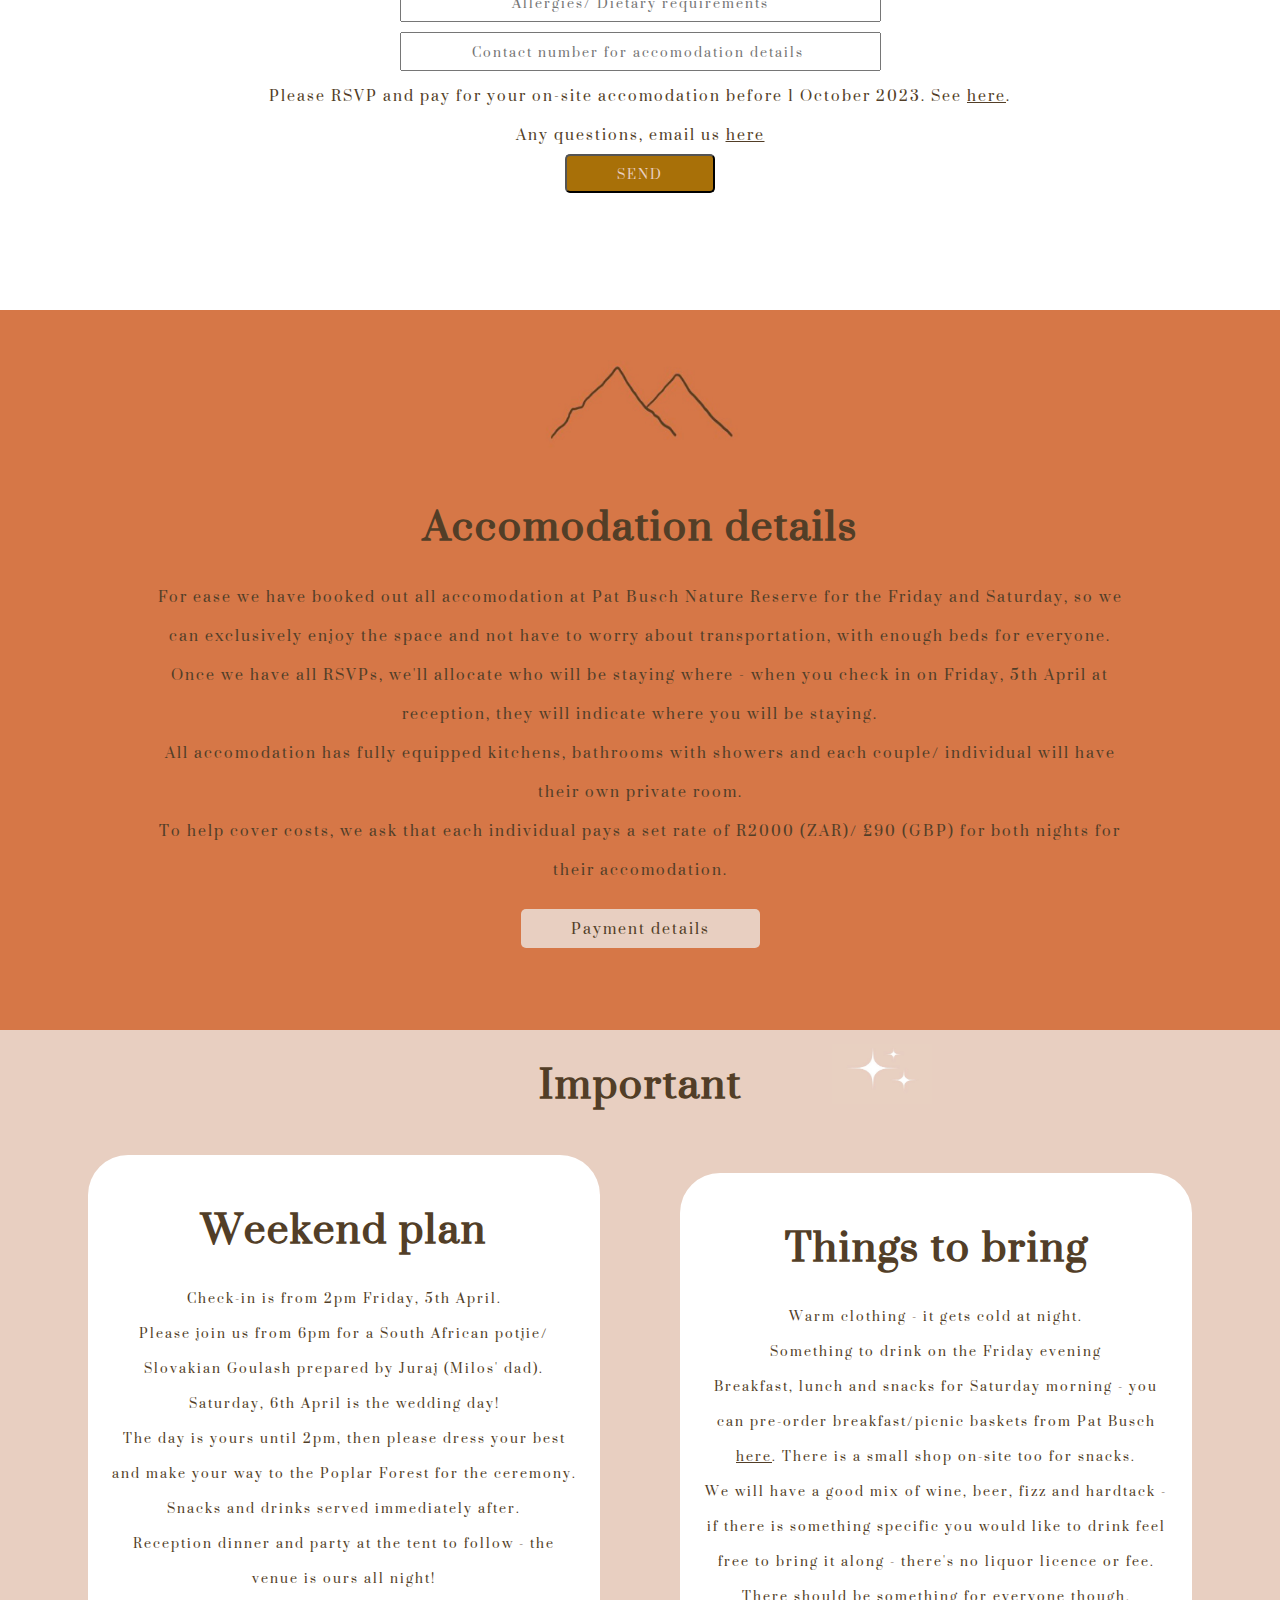
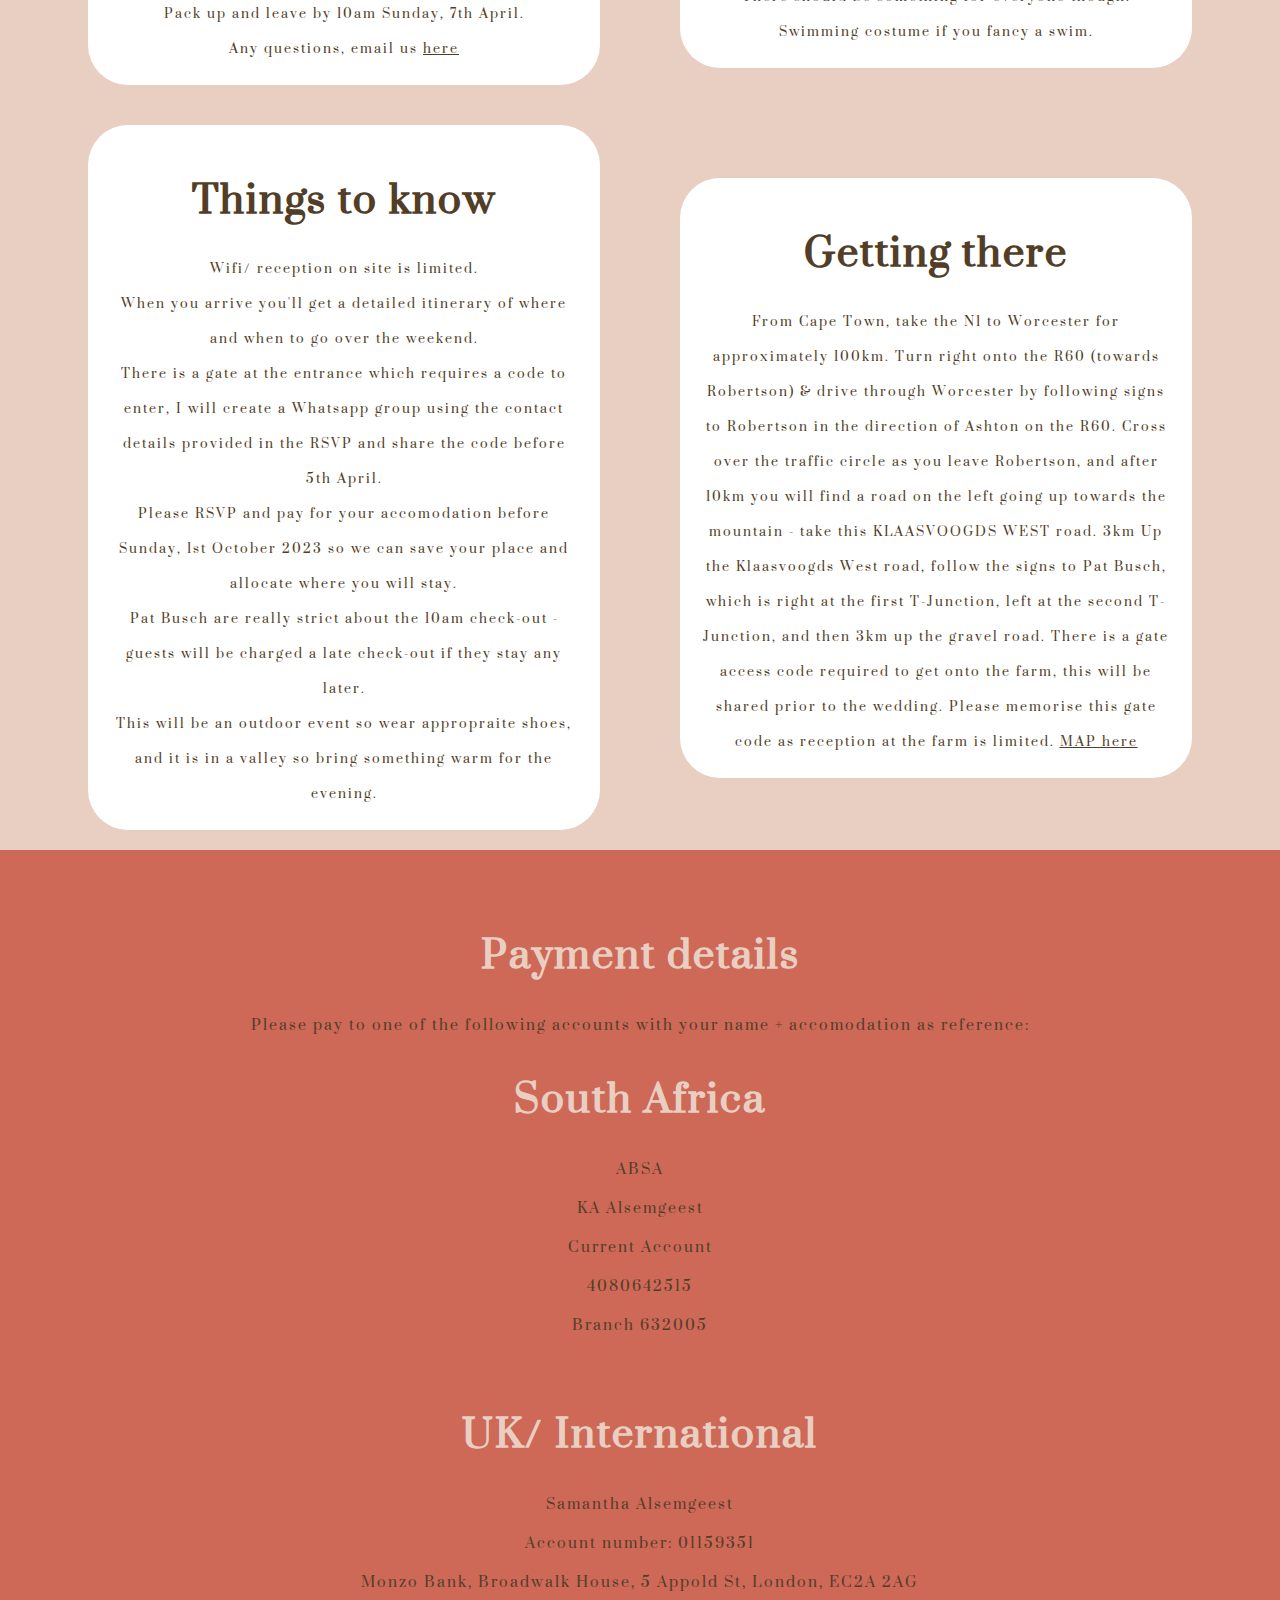
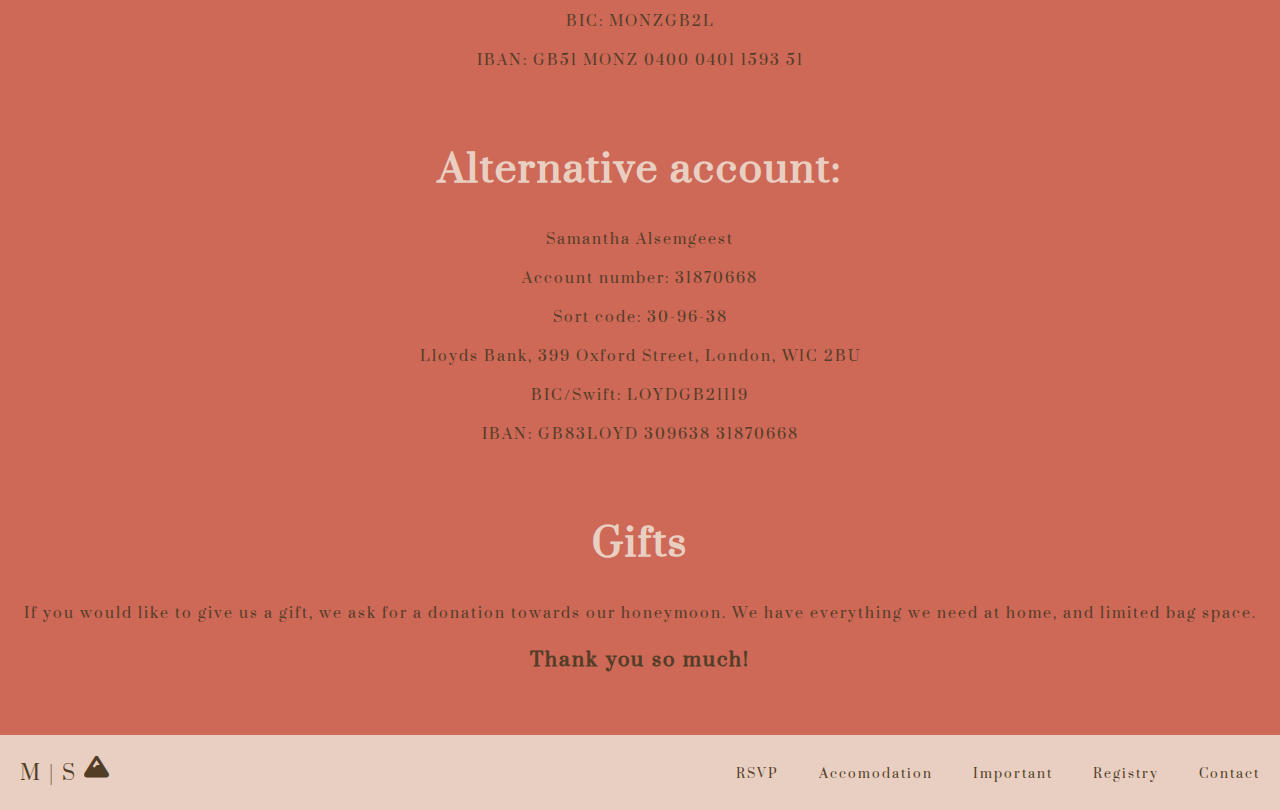
==== commit 0720d03c: "Add files via upload" ====
--- a/index.html
+++ b/index.html
@@ -93,7 +93,7 @@
 
 <!--Accomodation-->
 
-<section class="banner view">
+<section class="accom">
         <div class="container">
             <div class="container-content" id="accomodation">
                     <img class="mountain" src="images/mountain3.jpg" alt="">
@@ -102,7 +102,7 @@
                 <p>Once we have all RSVPs, we'll allocate who will be staying where - when you check in on Friday, 5th April at reception, they will indicate where you will be staying.</p>
                 <p>All accomodation has fully equipped kitchens, bathrooms with showers and each couple/ individual will have their own private room.</p>
                 <p>To help cover costs, we ask that each individual pays a set rate of R2000 (ZAR)/ £90 (GBP) for both nights for their accomodation. </p>
-                <div class="btn"><a href="#registry">Payment details</a></div>
+                <div class="btn2"><a href="#registry">Payment details</a></div>
             </div> 
         </div> 
 </section>
@@ -164,7 +164,7 @@
     </div>
 </section>
 
-<section class="banner longer" id="registry">
+<section class="registry" id="registry">
     <div class="payment">
             <div class="payment-content">
 
--- a/style.css
+++ b/style.css
@@ -28,13 +28,7 @@
     section.banner.view{
         margin-top: -20px;
     }    
-        div#accomodation.container-content{
-            background-color:#d67747;
-        }    
-    
-    section#registry.banner.longer{
-        background-color: #ce6857;
-    }   
+    
     
     
 }
@@ -71,11 +65,10 @@
         font-size: 1em;
         padding-left: 10px;
         padding-right: 10px;    
-    }
-
-    .banner .content{
-        margin-top: 70px;
-    }
+    
+    }
+
+  
 
 
     .star{
@@ -108,18 +101,19 @@
         height: 40px;
         width: 80px;
         left: 78%;
-        top: 2%;
+        top: 3%;
     
         }
 
     footer{
         flex-direction: column;
-        height: auto;   
+        height: auto;  
         width: 100%;
         align-items: center;
-        justify-content: center; 
+        justify-content: center;
         
     }
+
 
       
 }
@@ -135,18 +129,16 @@
     }
 
 /* RSVP */ 
+
+    section.banner{
+        padding: 0 10px;
+    }
     div form .form-control {
         width: 100%;
         }
 
     div form .form-control input{
         width: 80%;
-    }
-
-/* Accomodation */ 
-
-    div#accomodation.container-content{
-        padding: 0 50px;
     }
 
     /* Important */ 
@@ -157,29 +149,11 @@
    
     }
   
-
-     /* Payment  */ 
-
-    div.payment{
-        margin-right: 20px;
-    } 
-
-     div.payment-content{
-        position: relative;
-        align-items: center;
-        justify-content: center;
-        text-align: center;
-        margin: auto;
-       
-      
-    
-
-    } 
-
       /* Footer */ 
  
     footer{
-        font-size: 12px;
+        font-size: 16px;
+        margin: 5px;
     }
 
    
@@ -194,17 +168,7 @@
         text-align: center;
     }
 
-    h1{
-        font-size: 30px;
-    }
-
-    h2{
-        font-size: 20px;
-    }
-
-    p{
-        font-size: 15px;
-    }
+
 
     .banner .content{
         margin-top: 20px;
@@ -221,6 +185,10 @@
 
     .banner .content{
         padding-top: 250px;
+    }
+
+    .section.banner{
+        padding: 0 10px;
     }
 
     div form .form-control {
@@ -239,22 +207,7 @@
     }
 
     
-
-    section#registry.banner.longer{
-        display: flex;
-        align-items: center;
-        justify-content: center; 
-        text-align: center;
-        padding: 0px 0px 0px;
-        border-radius:0%;
-        width: 100%;
-
-       
-    }
-  
- 
-   
-    
+     
 }
 
 /* Core */
@@ -276,7 +229,7 @@
 }
 
 body{
-    min-height: 1000px;
+    height: 100%;
     background-color: #e8cfc1;
 }
 
@@ -373,12 +326,12 @@
     overflow: hidden;
 }
 
-.banner h1{
+h1{
     font-size: 48px;
     font-weight: bold;
 }
 
-.banner h2{
+h2{
     font-size:36px;
 }
 
@@ -388,7 +341,7 @@
 
 }
 
-.banner .mountain{
+.banner .mountain, .accom .mountain{
     height: 100px;
     width: 200px;
     
@@ -421,7 +374,6 @@
     width: 100%;
     height: 100%;
     background: #fff;
-    border-radius: 0 0 90% 90%/0 0 100% 100%;
 
 }
 
@@ -464,14 +416,16 @@
 
 /*accomodation*/
 
-.view{
-    min-height: 115vh;
-}
-
-.banner .container{
+section.accom{
+    background-color: #d67747;
+}
+.accom .container{
     color:#e8cfc1;
-    display: inline-block;
-    position: absolute;
+    display: flex;
+    position: relative;
+    justify-content: center;
+    align-items: center;
+    text-align: center;
     width: 100%;
     height: 100%;
     background-color: #d67747;
@@ -480,17 +434,17 @@
 
 }
 
-.banner .container h1{
+.accom.container h1{
     color: #e8cfc1;
 }
 
-.banner .container-content{
-    position: absolute;
+.accom .container-content{
+    position: relative;
     padding: 0 150px;
 }
 
 
-.banner .container .btn{
+div .btn2{
     background: #e8cfc1;
     display: inline-block;
     padding: 0 50px;
@@ -504,7 +458,7 @@
     
 }
 
-.banner .container .btn a{
+div .btn2 a{
     text-decoration: none;
 }
 
@@ -530,48 +484,38 @@
 
 /*payments*/
 
-.longer{
-    min-height: 225vh;
-
-}
-
-.banner .payment{
+.registry .payment{
     color:#e8cfc1;
-    display: inline-block;
-    position: absolute;
+    display: flex;
+    position: relative;
+    align-items: center;
+    justify-content: center;
+    text-align: center;
     width: 100%;
     height: 100%;
-    border-radius: 99% 99% 0% 0%/100% 100% 90% 90%;
     background-color: #ce6857;
-    padding: 100px 0;
-
-}
-
-.banner .payment h1{
+    padding: 50px 20px;
+
+}
+
+.registry h1{
     color: #e8cfc1;
-}
-
-.banner .payment h2{
+
+}
+
+.registry h2{
     color: #e8cfc1;
 }
 
-.banner .payment-content{
-    position: absolute;
-    padding: 0 150px;
-    margin: auto;
-    padding-bottom: 20px;
-}
+
 
 /* Footer */
-
-
 
 
 footer{
     position: absolute;
     width: 100%;
-    height: 100%
-    padding: 10px 100px;
+    padding: 10px 0;
     z-index: 10000;
     display: flex;
     justify-content: space-between;
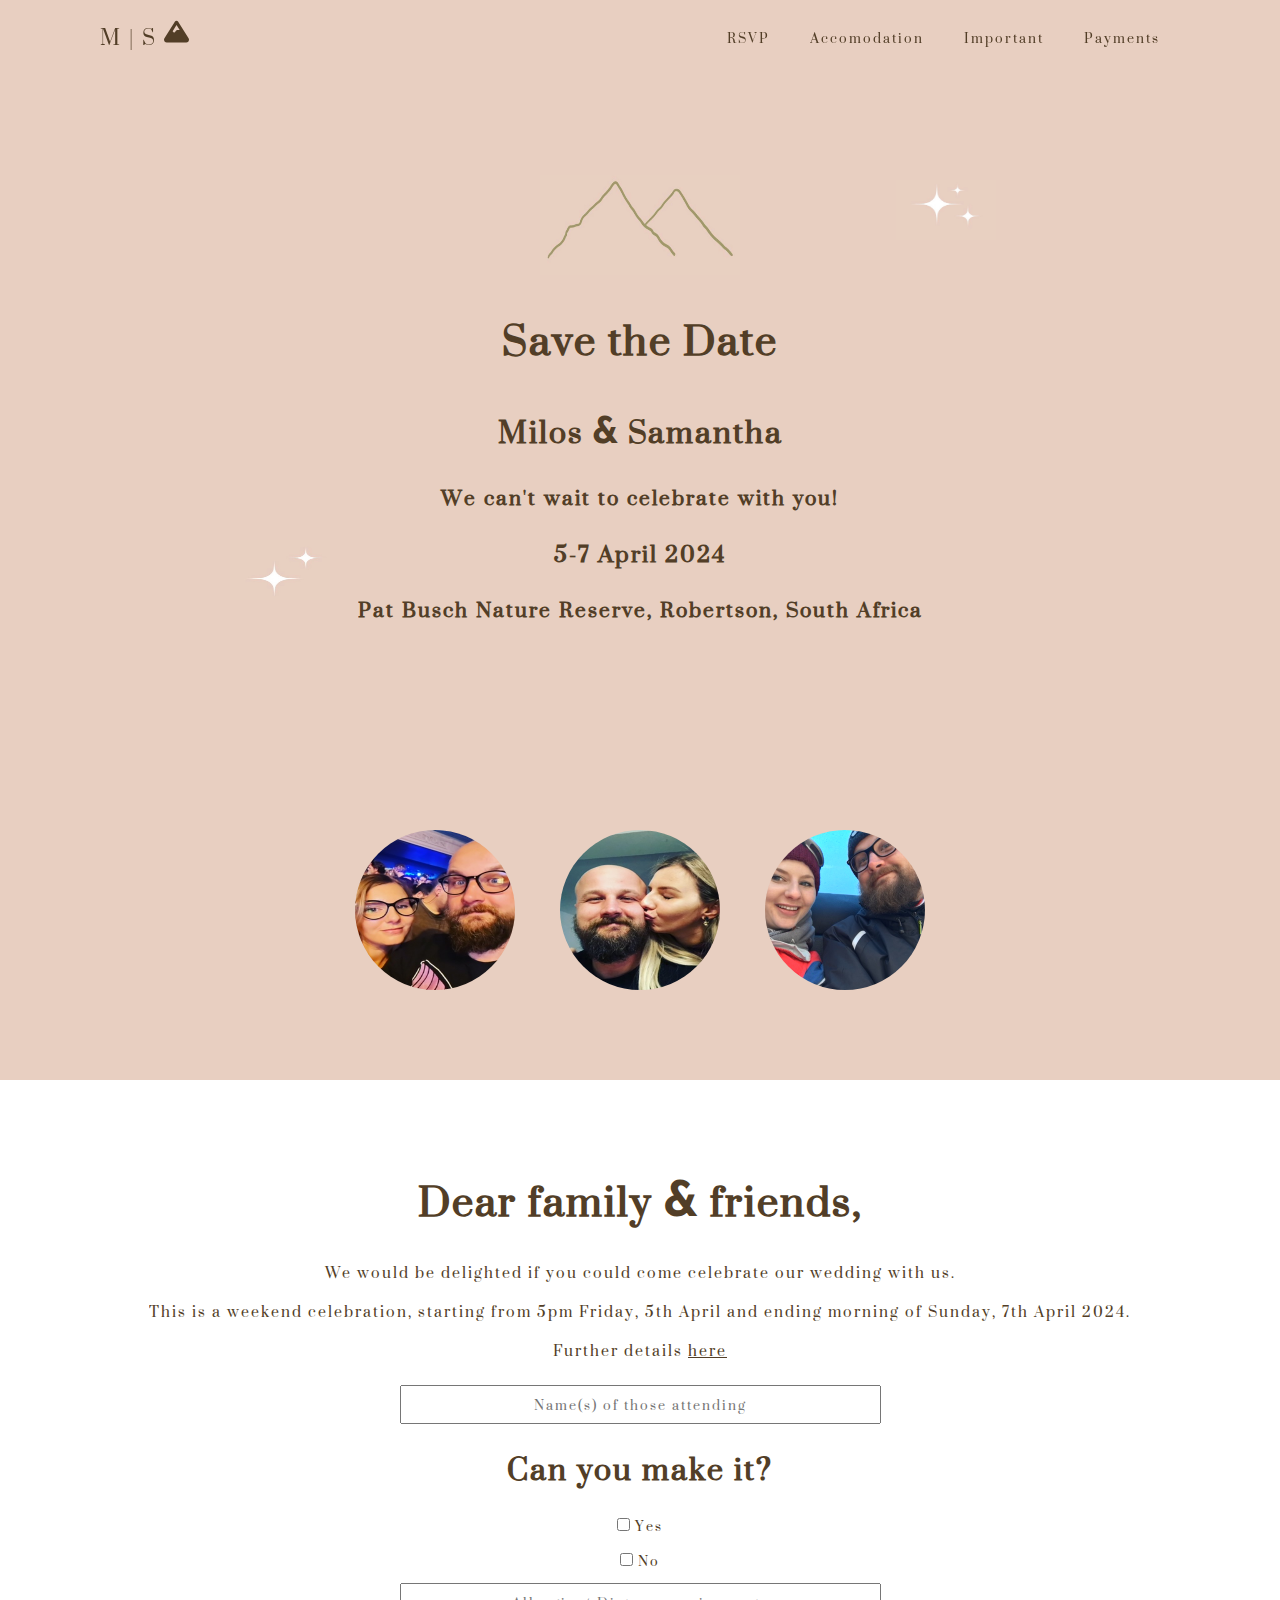
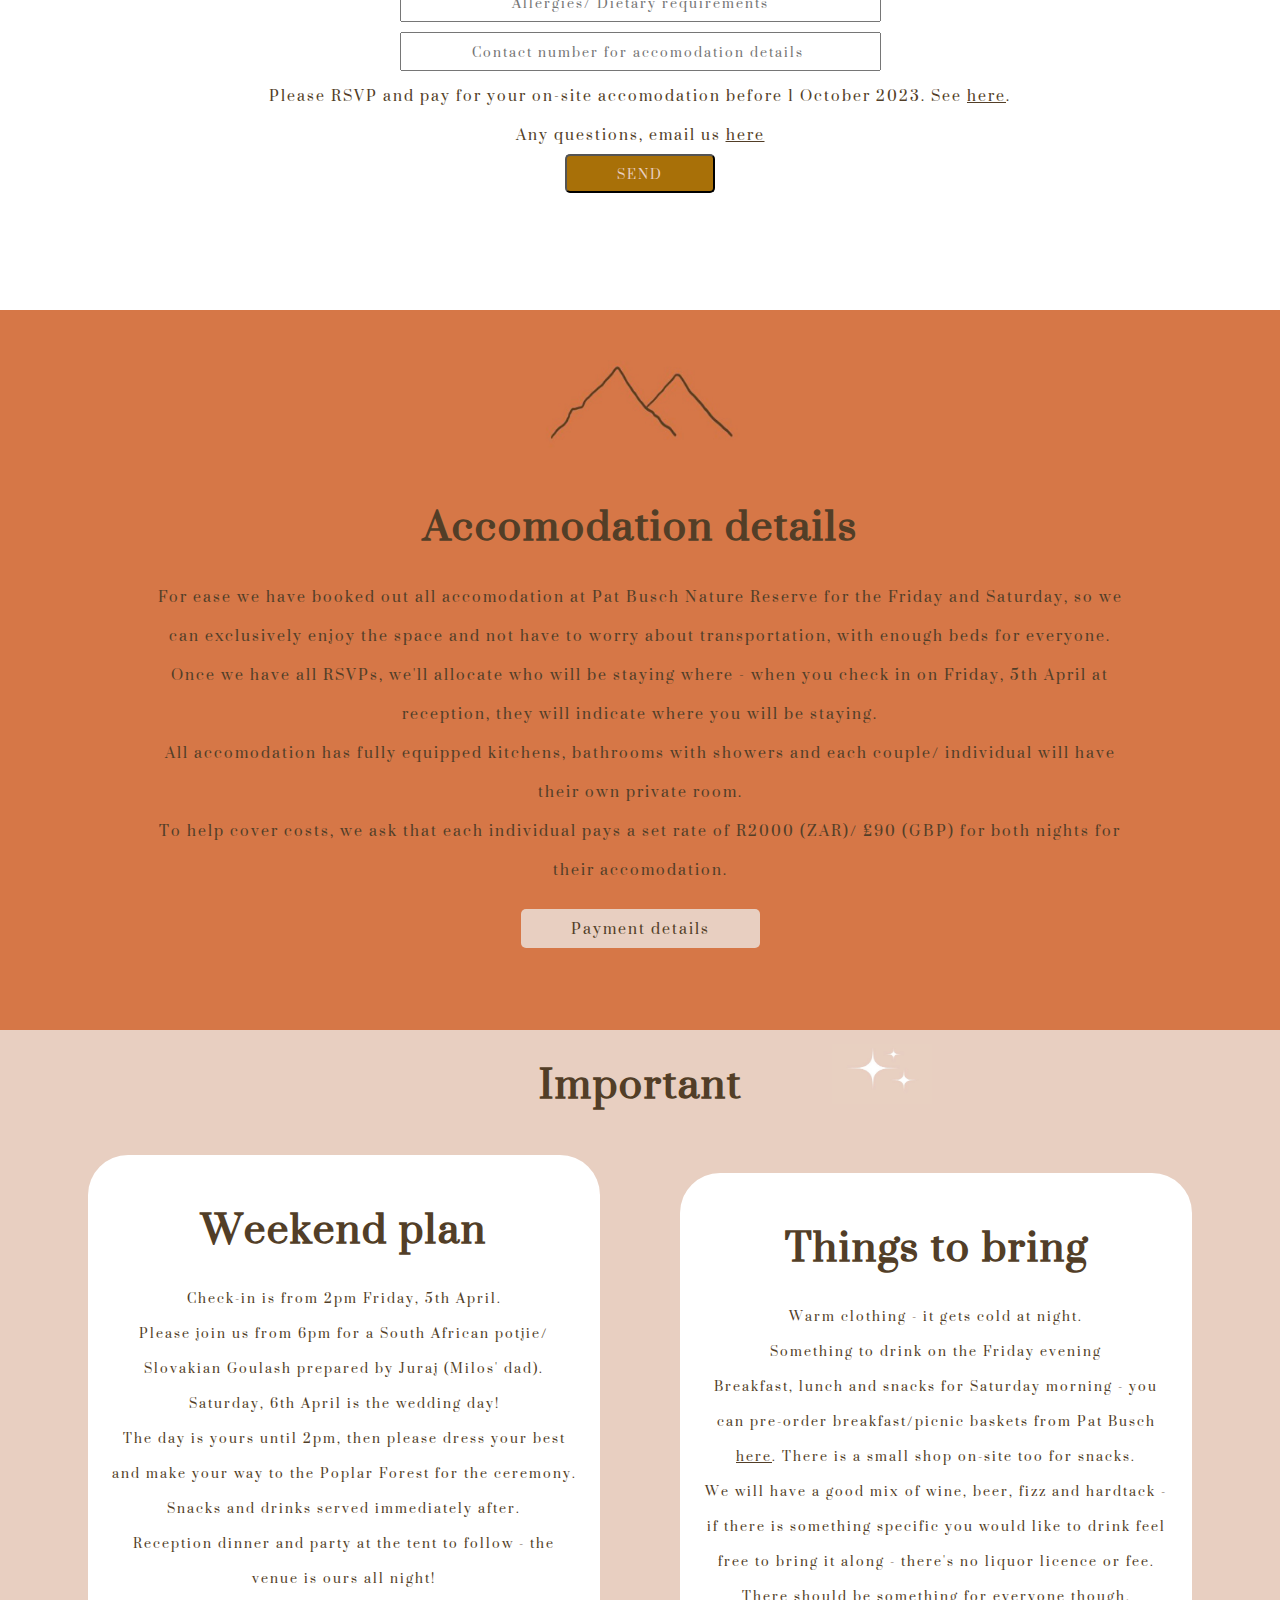
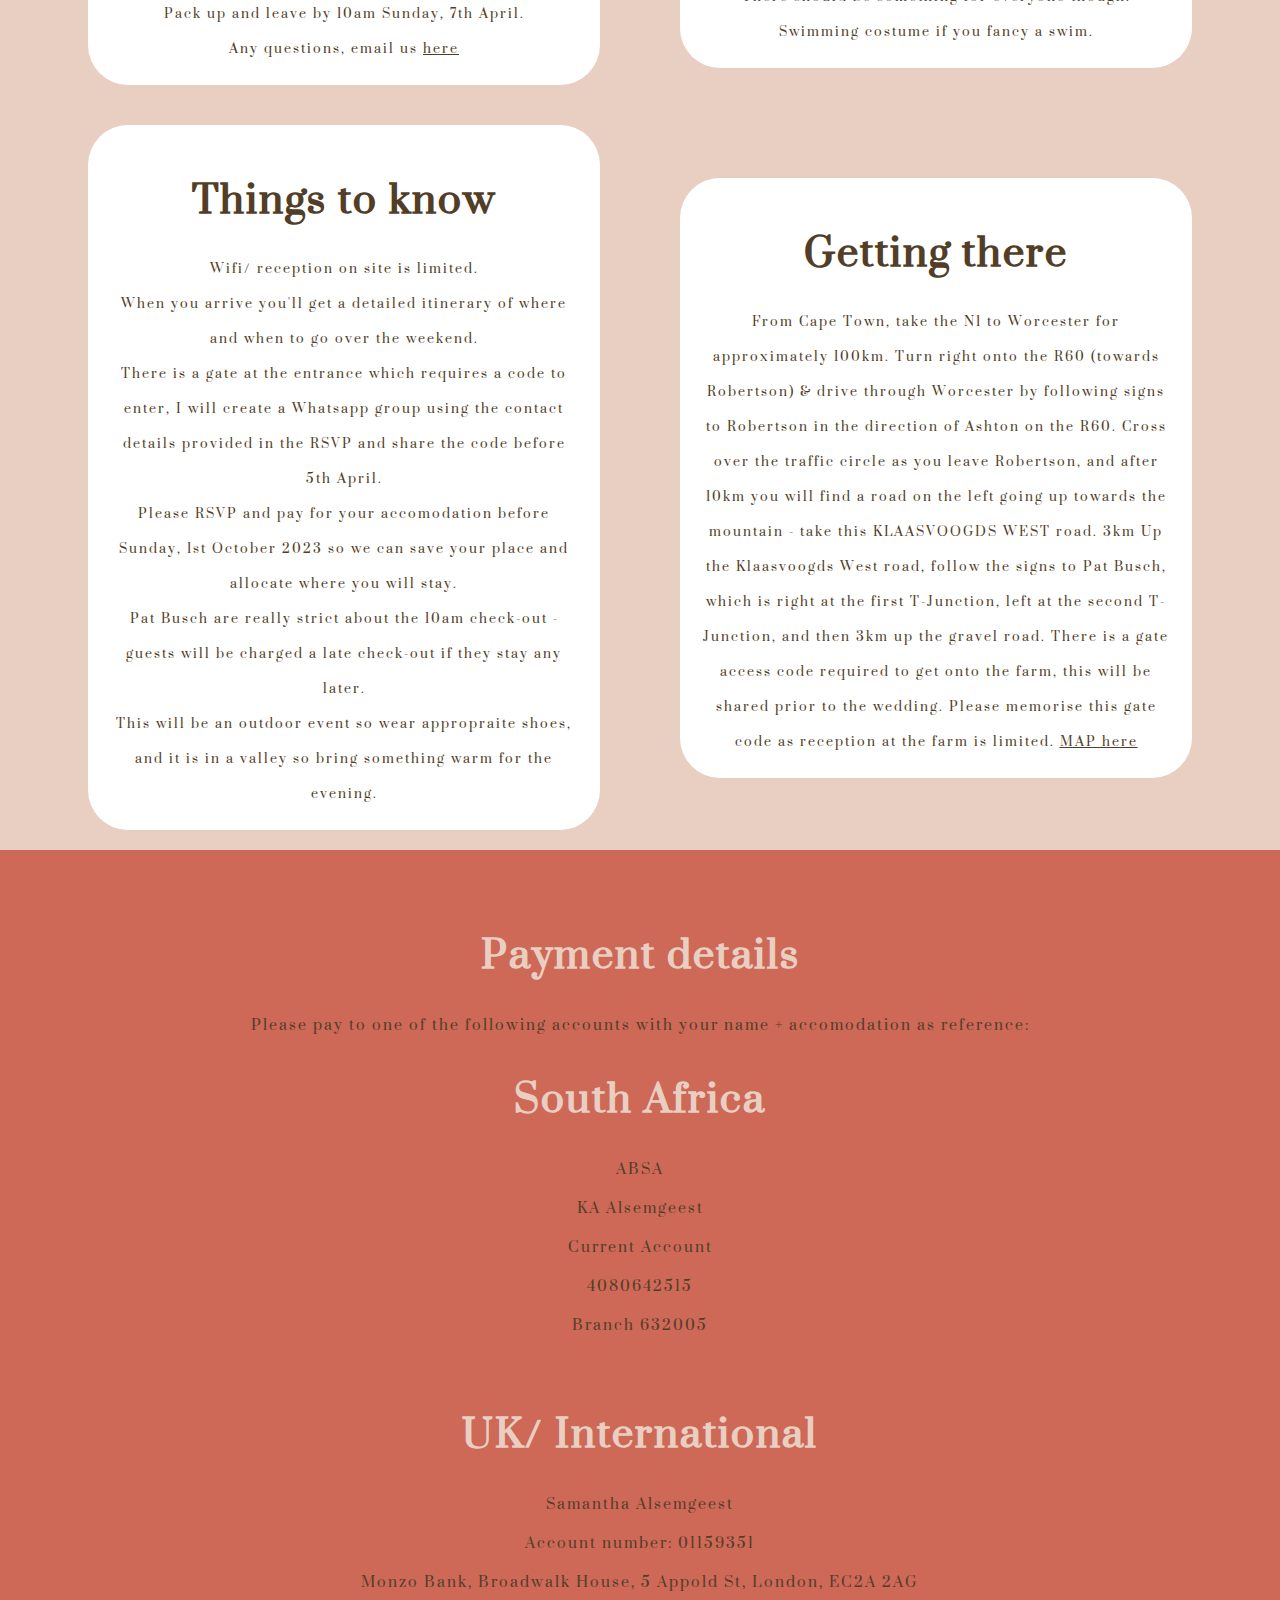
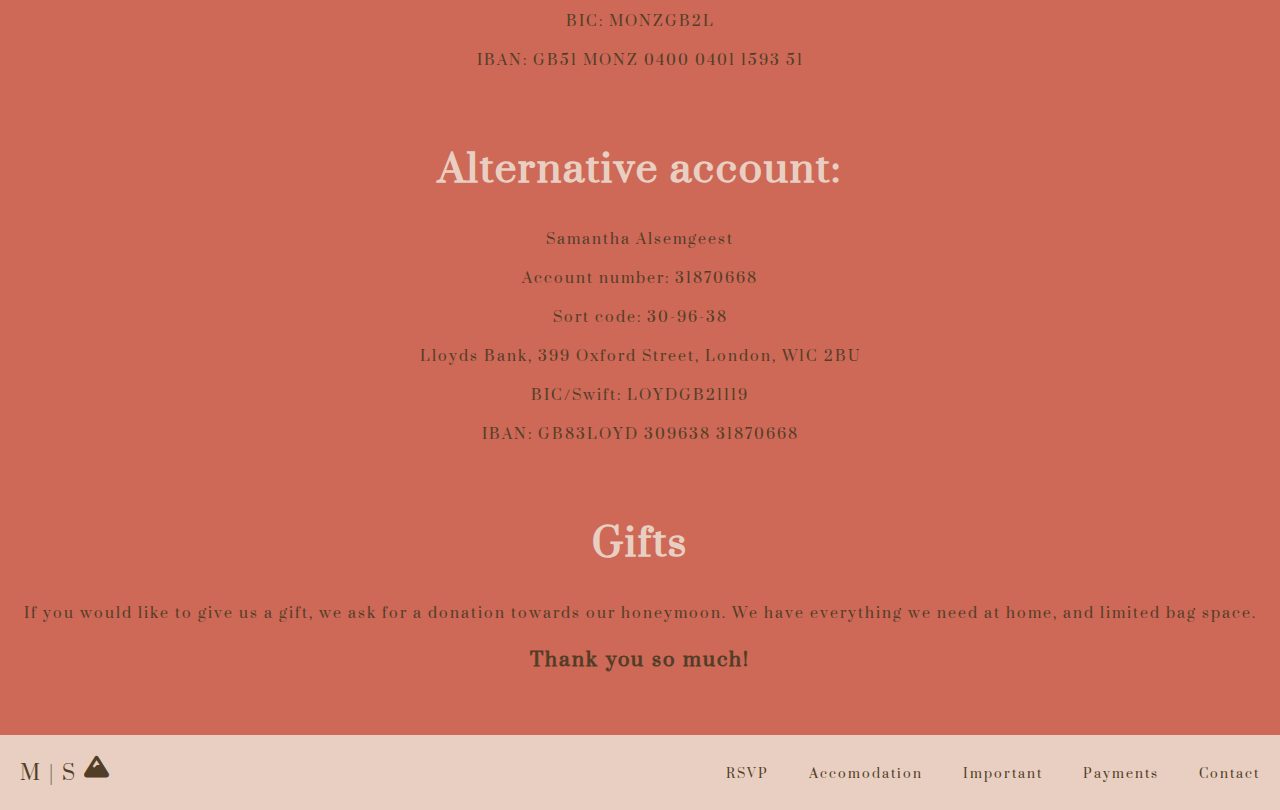
==== commit 54cb06fd: "Add files via upload" ====
--- a/index.html
+++ b/index.html
@@ -20,7 +20,7 @@
                 <li><a href="#rsvp">RSVP</a></li>
                 <li><a href="#accomodation">Accomodation</a></li>
                 <li><a href="#important">Important</a></li>  
-                <li><a href="#registry">Registry</a></li>  
+                <li><a href="#registry">Payments</a></li>  
 
             </ul>
         </nav>
@@ -31,7 +31,7 @@
 
 <!--Save the date -->   
     <section class ="banner">
-        <div class="content">
+        <div class="content top">
             <img class="mountain" src="images/mountain2.jpg" alt="">
             <h1>Save the Date</h1>
             <h2>Milos <span class="other">&</span> Samantha</h2>
@@ -56,13 +56,13 @@
 
 <div class="rsvp-shape" id="rsvp"></div>
 <section class="banner">
-    <div>
+    <div class="invite">
             <h1>Dear family <span class="other">&</span> friends, </h1>
             <p>We would be delighted if you could come celebrate our wedding with us.</p>
             <p>This is a weekend celebration, starting from 5pm Friday, 5th April and ending morning of Sunday, 7th April 2024.</p>
             <p>Further details <a href="#important">here</a></p>
         
-            <form name="rsvp" method="POST" netlify-honeypot="bot-field" data-netlify="true">
+            <form name="contact" method="POST" netlify-honeypot="bot-field" data-netlify="true">
                 <input type="hidden" name="form-name" value="contact">
                 <p class="hidden"><label>Don't fill this out if you're human: <input name="bot-field"></label></p>
                 <div class="form-control">
@@ -212,7 +212,7 @@
                 <li><a href="#rsvp">RSVP</a></li>
                 <li><a href="#accomodation">Accomodation</a></li>
                 <li><a href="#important">Important</a></li>  
-                <li><a href="#registry">Registry</a></li>  
+                <li><a href="#registry">Payments</a></li>  
                 <li><a href="mailto:sam.alsemgeest@yahoo.com?subject=wedding question">Contact</a></li> 
             </ul>
         </div>
--- a/style.css
+++ b/style.css
@@ -15,7 +15,7 @@
     }
 
     .banner .content{
-        margin-top: 200px;
+        margin-top: 100px;
     }
 
   
@@ -69,8 +69,6 @@
     }
 
   
-
-
     .star{
         position: absolute;
         height: 60px;
@@ -101,7 +99,7 @@
         height: 40px;
         width: 80px;
         left: 78%;
-        top: 3%;
+        top: 2.5%;
     
         }
 
@@ -130,16 +128,23 @@
 
 /* RSVP */ 
 
-    section.banner{
+  form{
+        padding: 0 10px;
+    }
+    .invite p{
         padding: 0 10px;
     }
     div form .form-control {
         width: 100%;
+
         }
 
     div form .form-control input{
         width: 80%;
-    }
+        
+    }
+
+
 
     /* Important */ 
     
@@ -197,7 +202,7 @@
 
     div form .form-control input{
         width: 100%;
-        font-size: 12px;
+        font-size: 14px;
     }
 
   
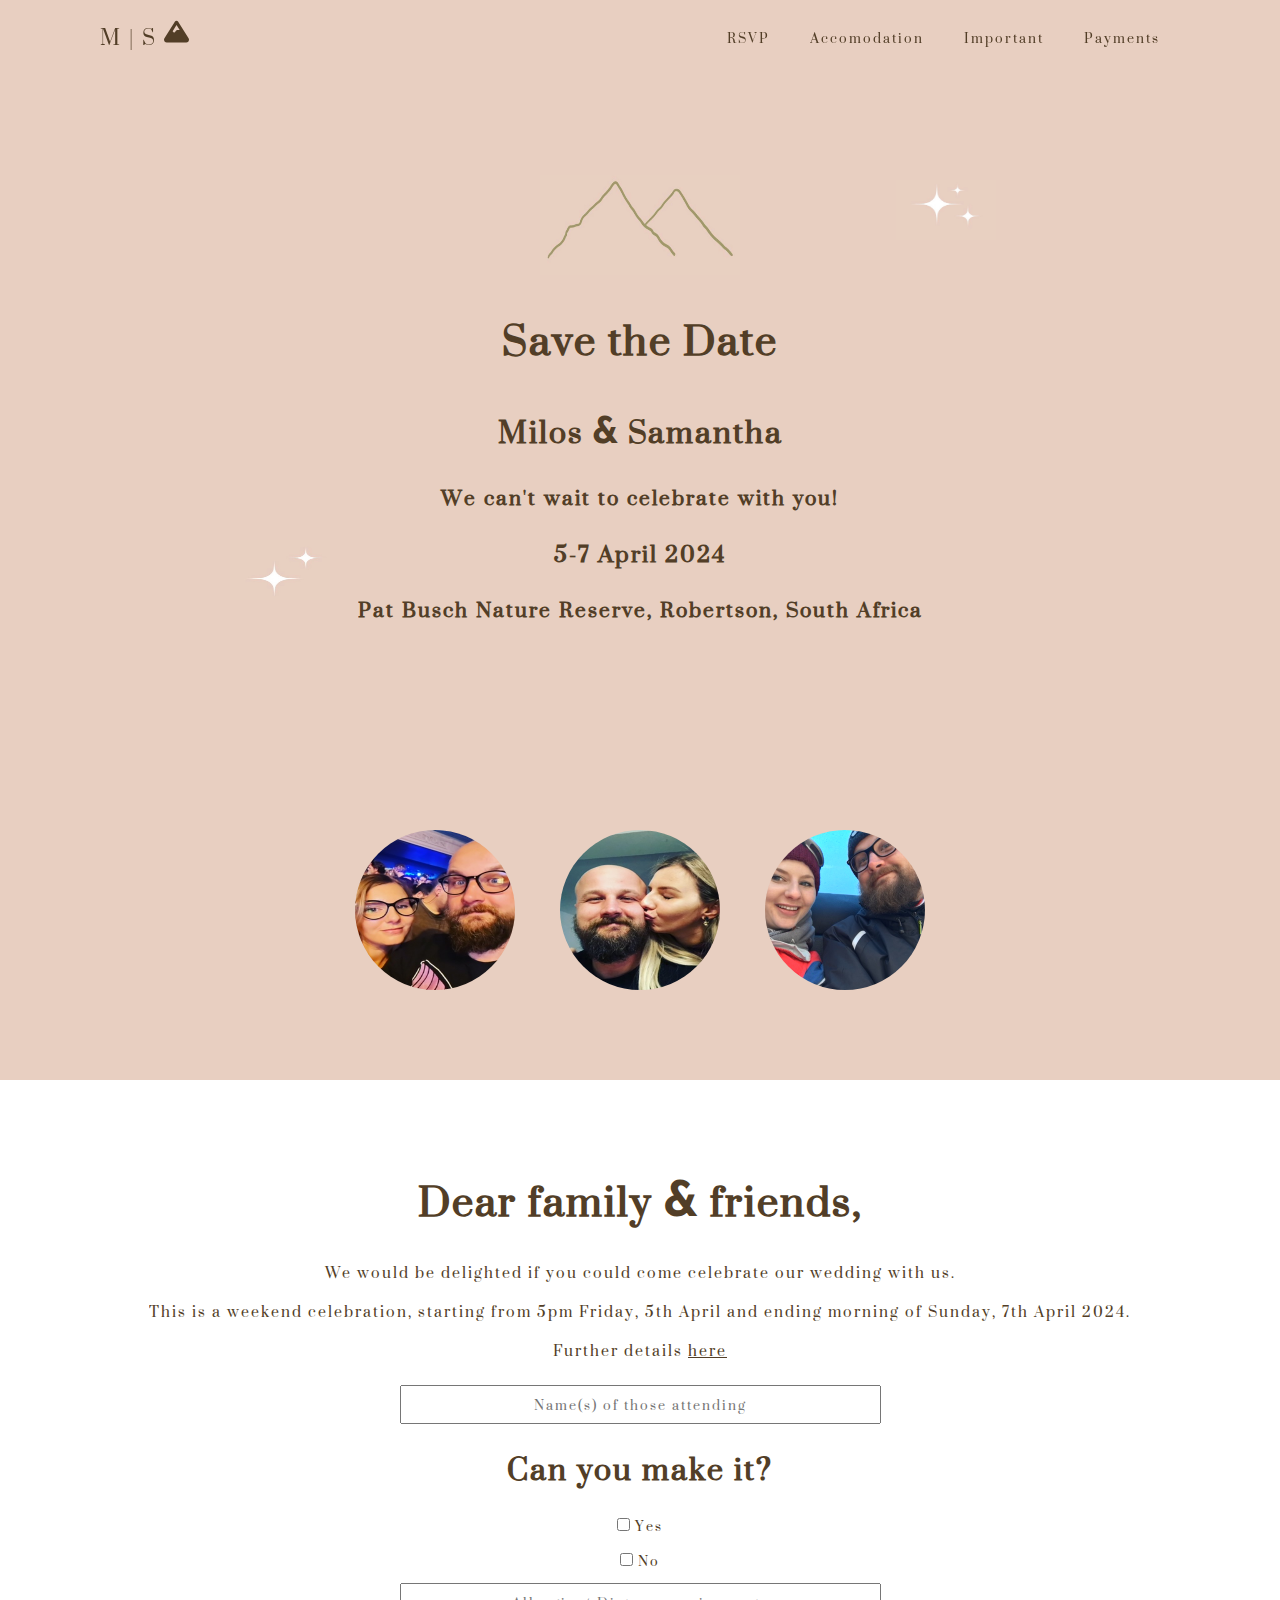
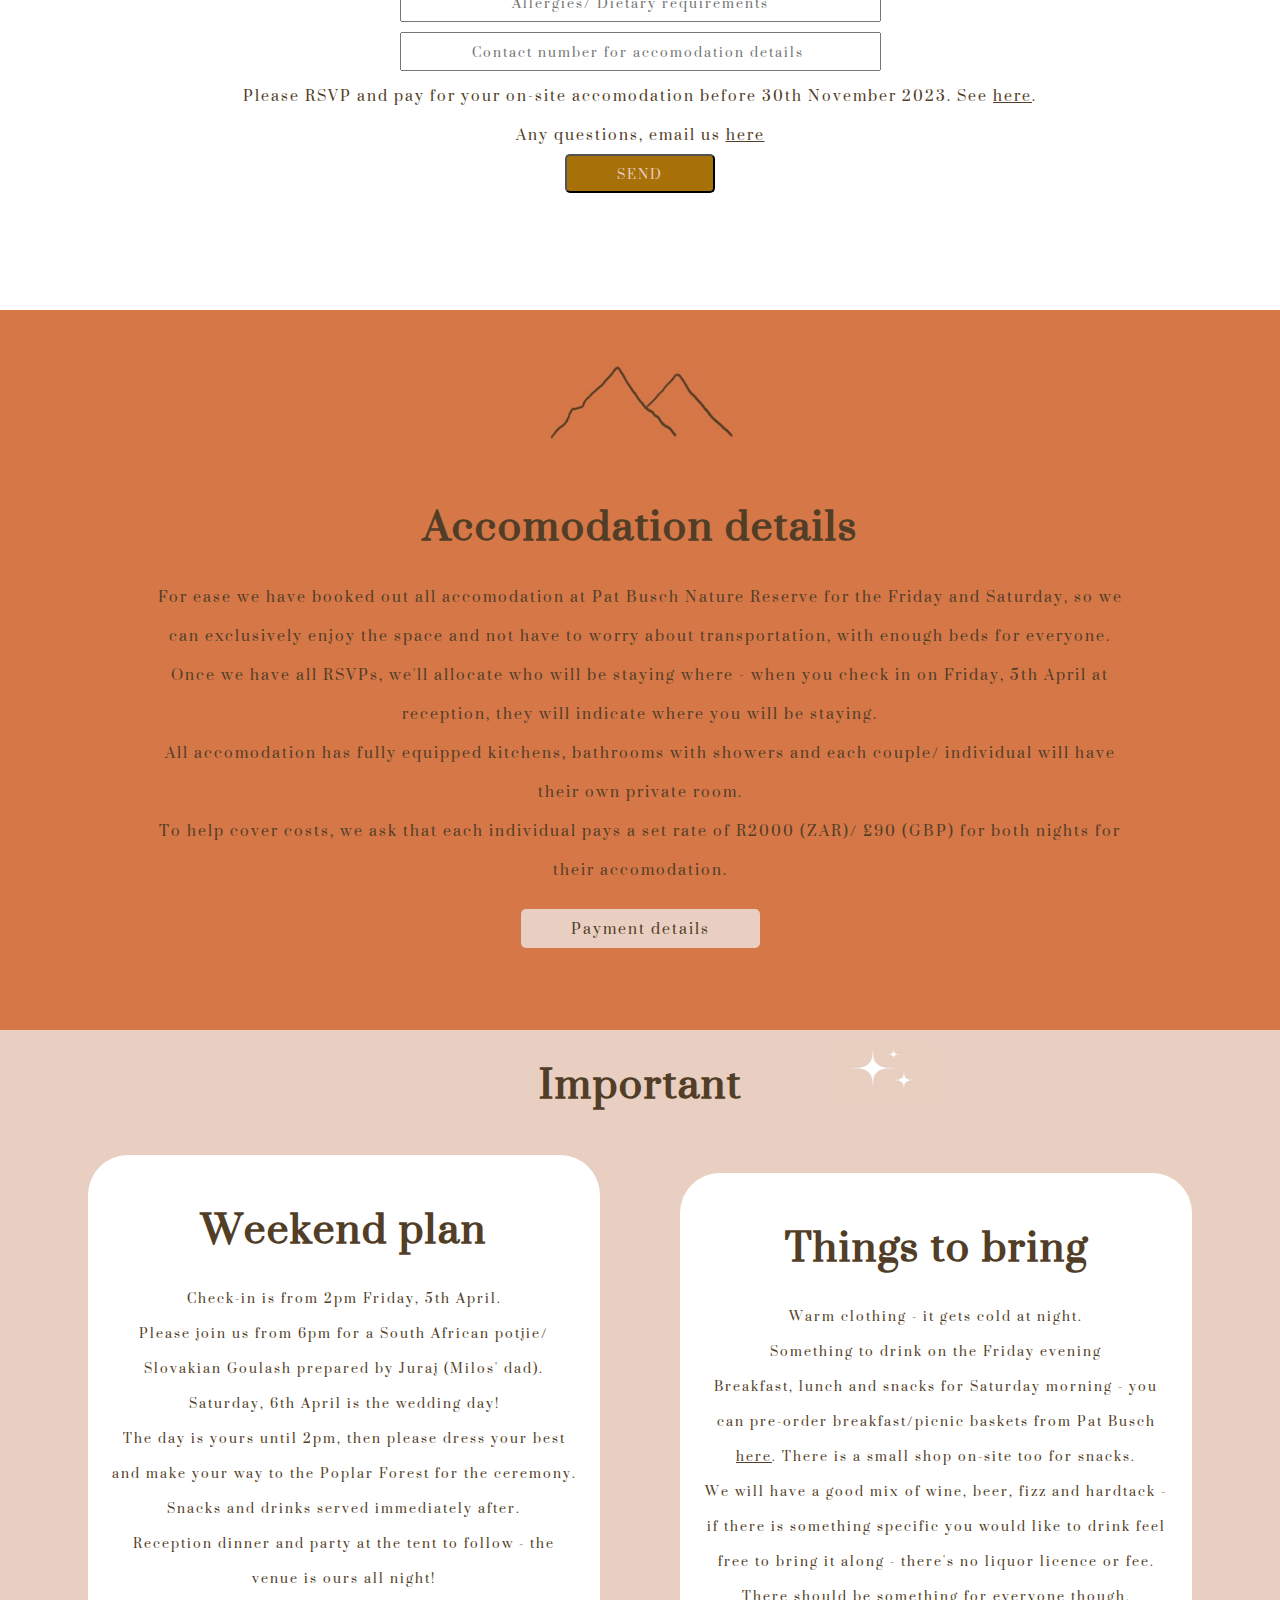
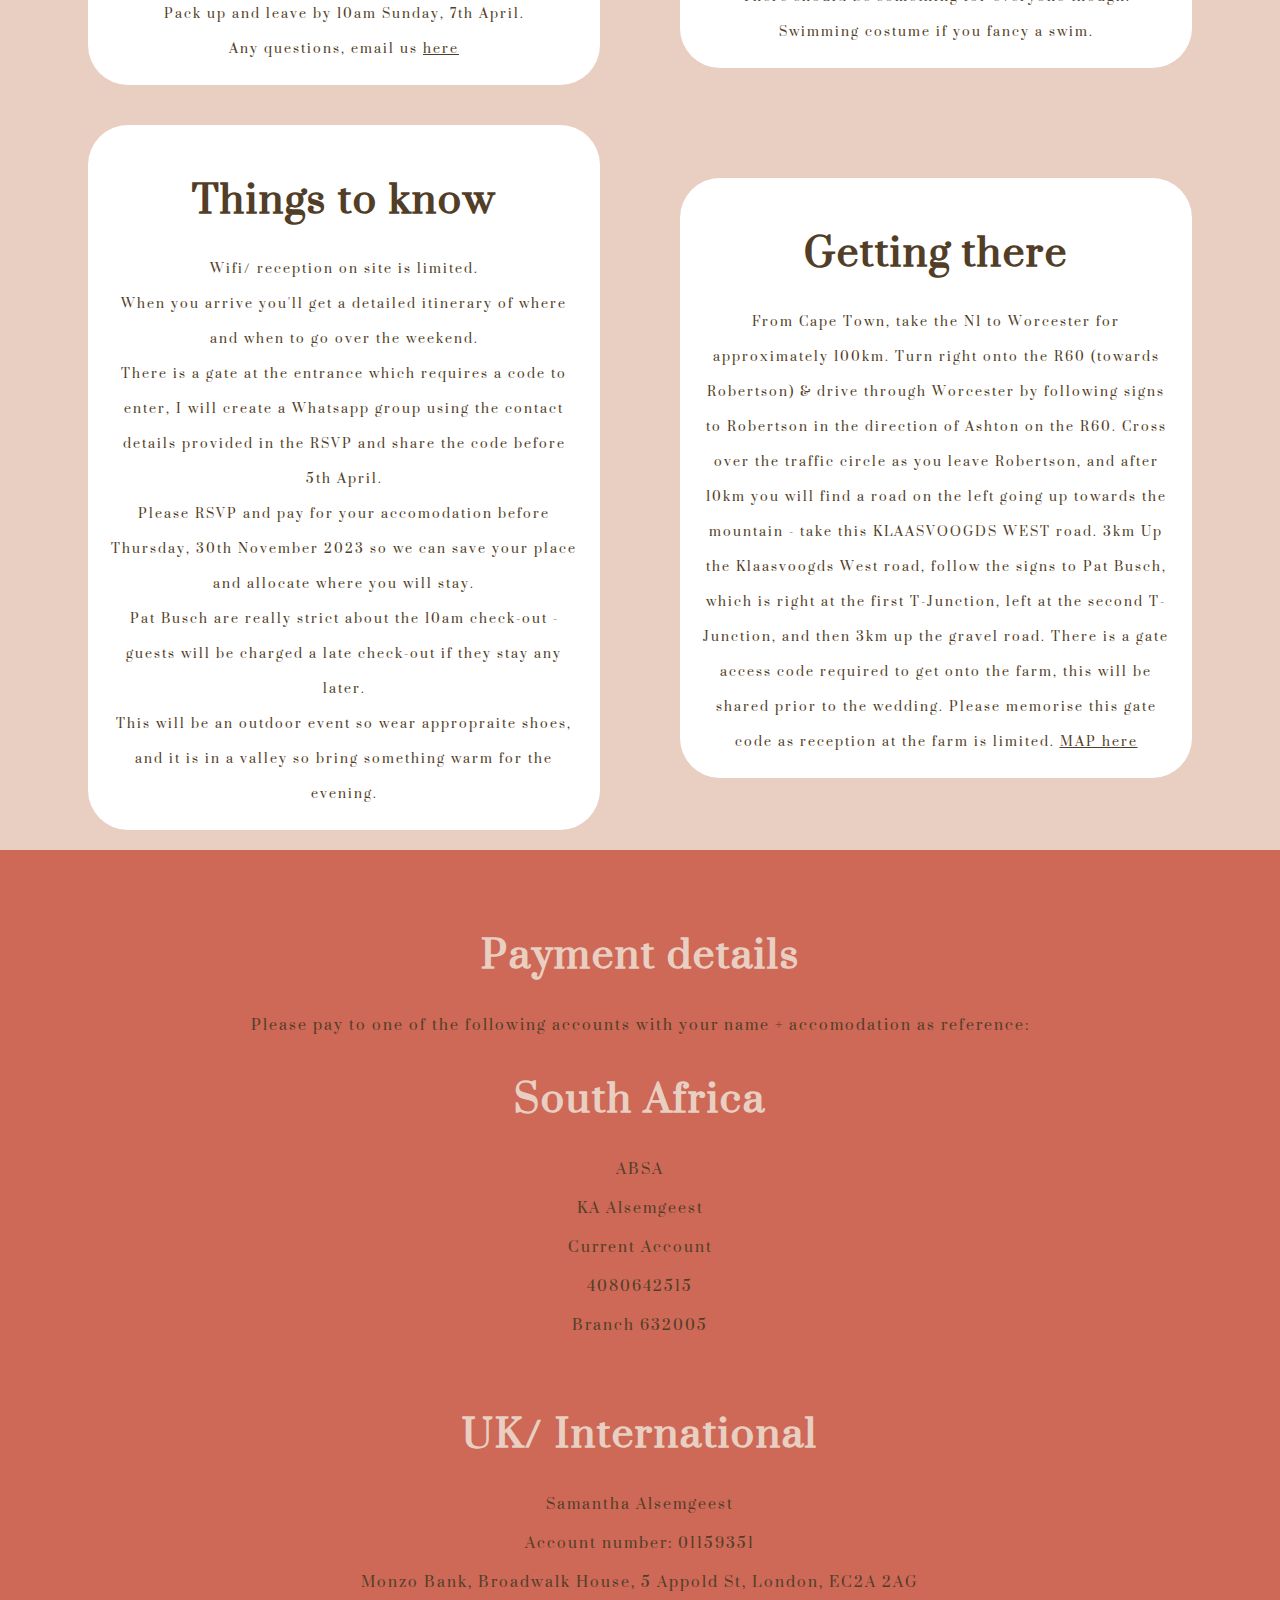
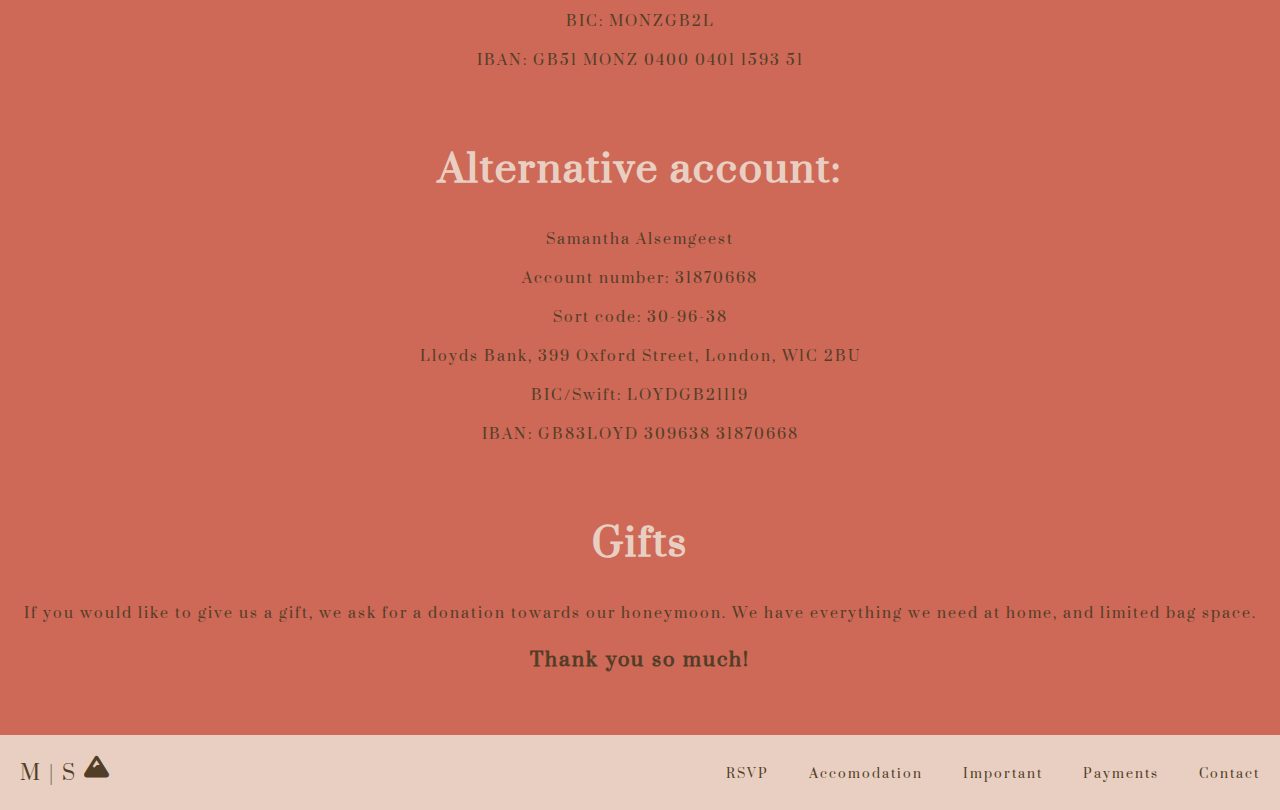
==== commit 16449587: "updated deadline for accomodation" ====
--- a/index.html
+++ b/index.html
@@ -84,7 +84,7 @@
                     <input type="text" name="contact" placeholder="Contact number for accomodation details " required>
                 </div>
         
-                <p>Please RSVP and pay for your on-site accomodation before <bold>1 October 2023</bold>. See <a href="#accomodation">here</a>.</p>
+                <p>Please RSVP and pay for your on-site accomodation before <bold>30th November 2023</bold>. See <a href="#accomodation">here</a>.</p>
                 <p>Any questions, email us <a href="mailto:sam.alsemgeest@yahoo.com?subject=wedding question">here</a></p>
                 <input type="submit" value="SEND" class="btn">
             </form>
@@ -146,7 +146,7 @@
                     <li>Wifi/ reception on site is limited.</li>
                     <li>When you arrive you'll get a detailed itinerary of where and when to go over the weekend.</li>
                     <li>There is a gate at the entrance which requires a code to enter, I will create a Whatsapp group using the contact details provided in the RSVP and share the code before 5th April.</li>
-                    <li>Please RSVP and pay for your accomodation before Sunday, 1st October 2023 so we can save your place and allocate where you will stay.</li>
+                    <li>Please RSVP and pay for your accomodation before Thursday, 30th November 2023 so we can save your place and allocate where you will stay.</li>
                     <li>Pat Busch are really strict about the 10am check-out - guests will be charged a late check-out if they stay any later.  </li>
                     <li>This will be an outdoor event so wear appropraite shoes, and it is in a valley so bring something warm for the evening. </li>
                 </ul>
